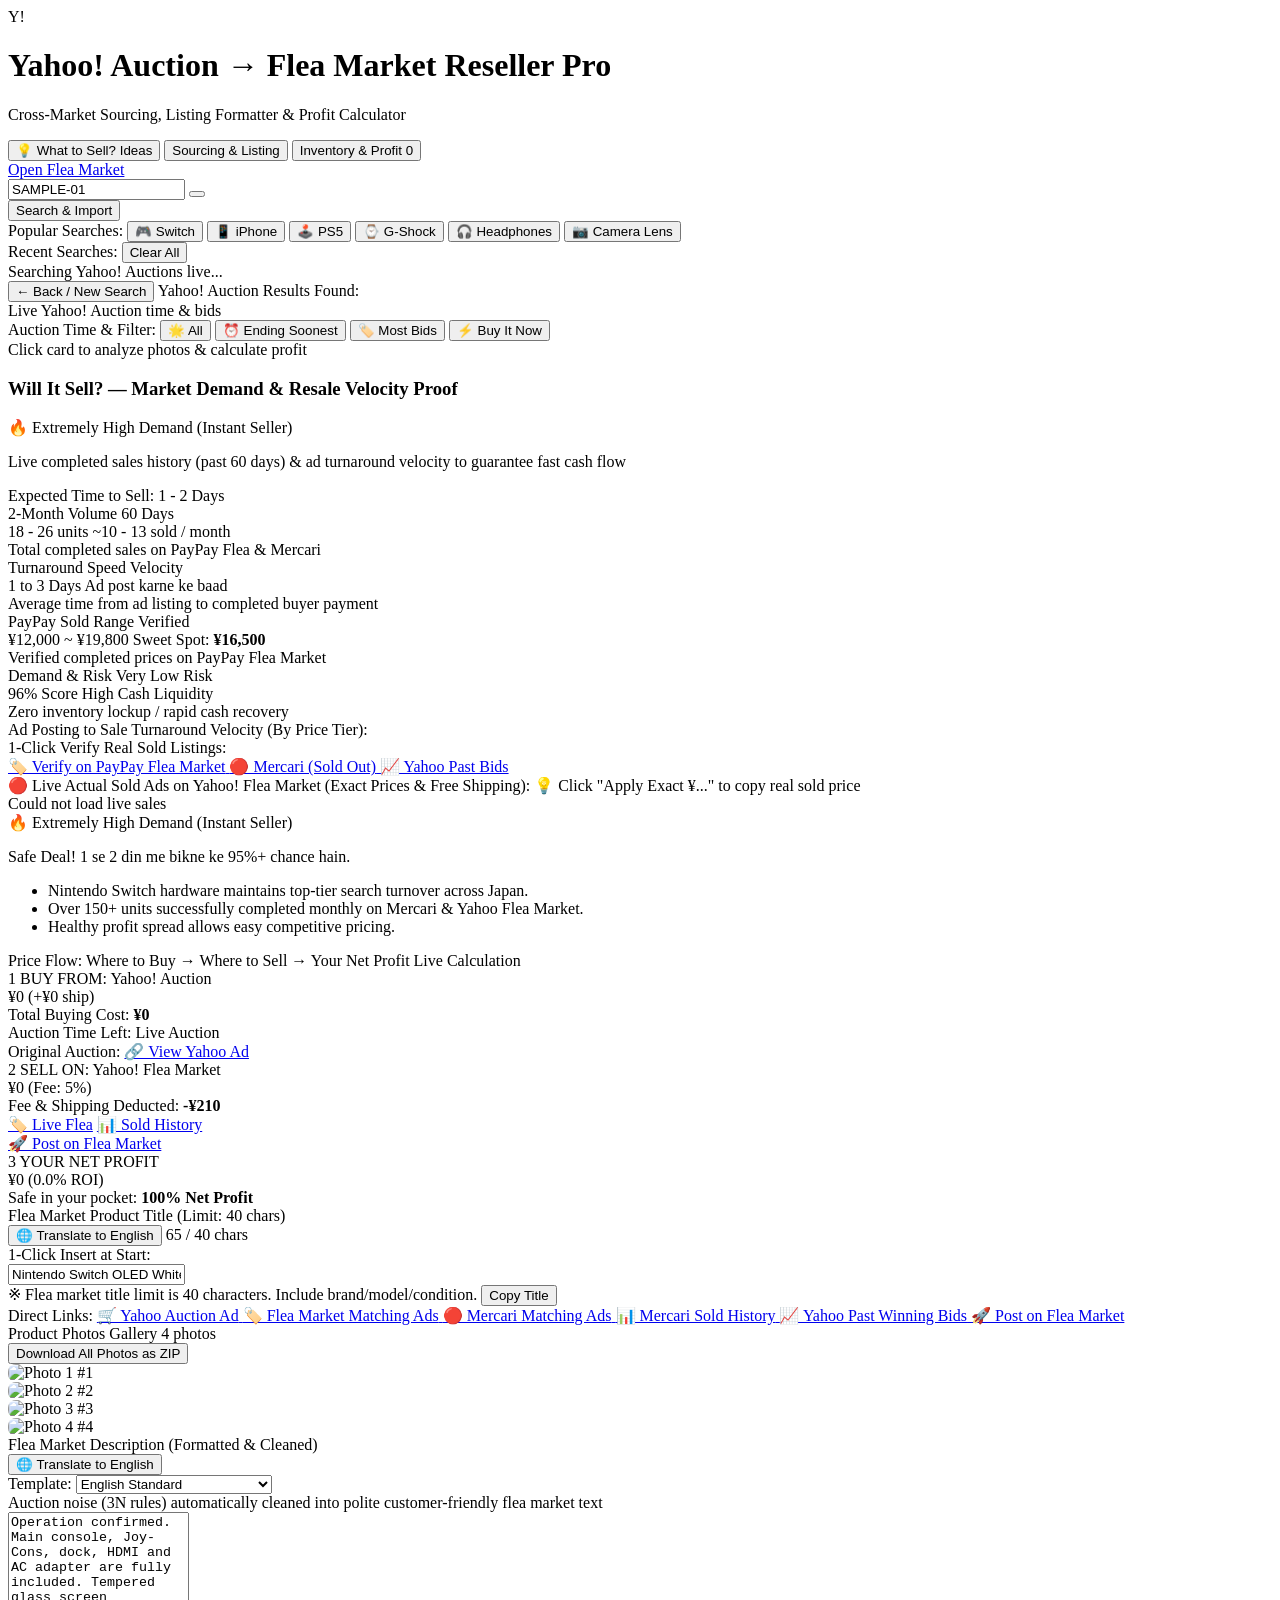
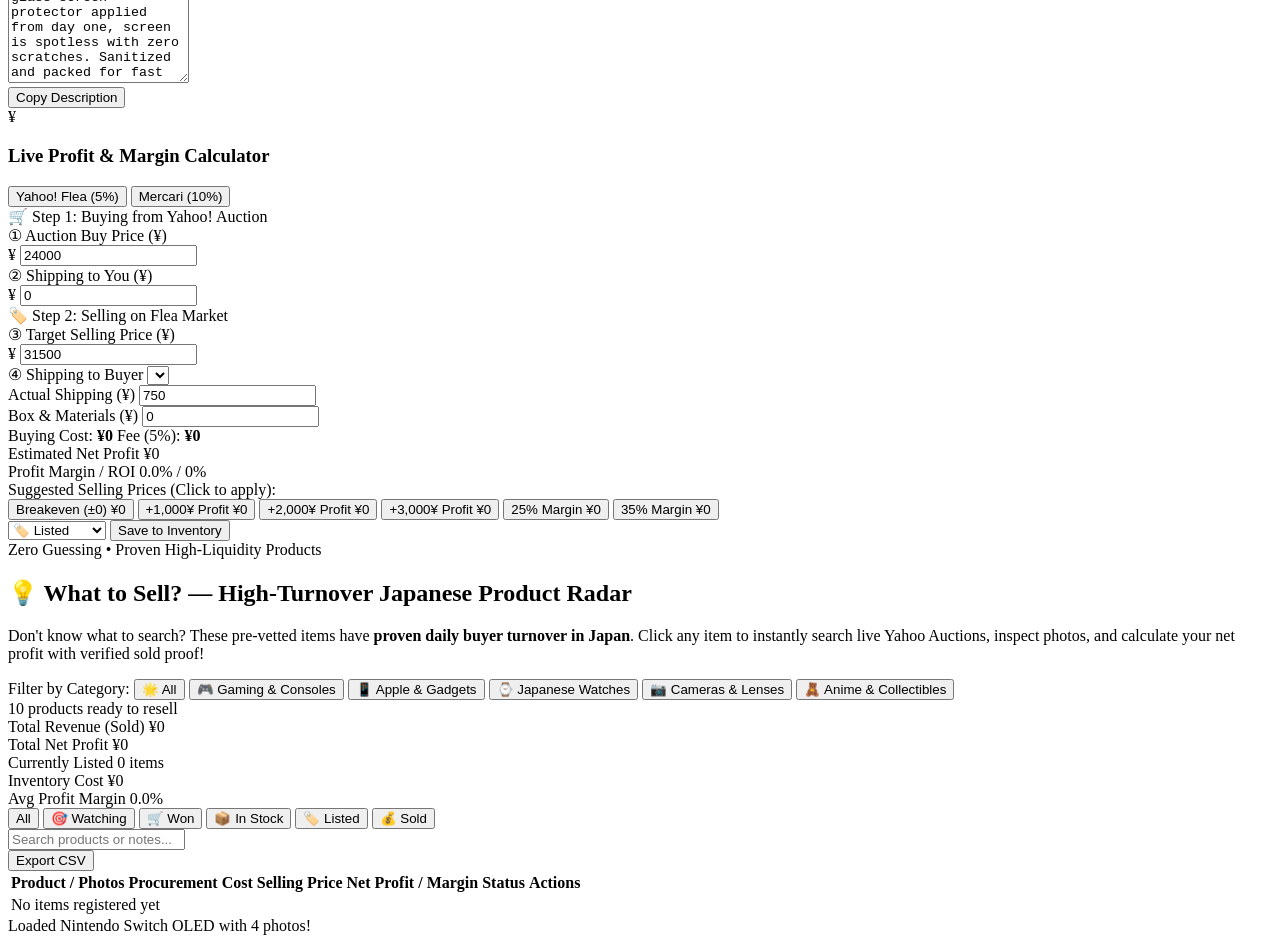
==== frontend/index.html @ bd2a3fe0 "fix: purge stale search cache and enforce cache-busting so live shipping fees always display" ====
<!DOCTYPE html>
<html lang="en">
<head>
    <meta charset="UTF-8">
    <meta name="viewport" content="width=device-width, initial-scale=1.0">
    <title>Yahoo! Auction to Flea Market Reseller Pro</title>
    <!-- Tailwind CSS CDN -->
    <script src="https://cdn.tailwindcss.com"></script>
    <script>
        tailwind.config = {
            theme: {
                extend: {
                    colors: {
                        yahoo: '#ff0033',
                        paypay: '#ff0033',
                        flea: '#ff3b30'
                    }
                }
            }
        }
    </script>
    <!-- Lucide Icons -->
    <script src="https://unpkg.com/lucide@latest"></script>
    <link rel="stylesheet" href="style.css">
</head>
<body class="bg-slate-50 text-slate-800 min-h-screen flex flex-col font-sans">

    <!-- Top Navigation Header -->
    <header class="bg-white border-b border-slate-200 sticky top-0 z-40 shadow-sm">
        <div class="max-w-7xl mx-auto px-4 sm:px-6 lg:px-8 h-16 flex items-center justify-between">
            <div class="flex items-center space-x-3">
                <div class="w-10 h-10 rounded-xl bg-gradient-to-tr from-red-600 to-amber-500 flex items-center justify-center text-white font-black text-xl shadow-md shadow-red-200">
                    Y!
                </div>
                <div>
                    <h1 class="text-base sm:text-lg font-bold text-slate-900 leading-tight">
                        Yahoo! Auction &rarr; Flea Market Reseller Pro
                    </h1>
                    <p class="text-xs text-slate-500">Cross-Market Sourcing, Listing Formatter & Profit Calculator</p>
                </div>
            </div>

            <!-- Tab Buttons -->
            <div class="flex items-center space-x-1 sm:space-x-1.5 bg-slate-100 p-1.5 rounded-xl border border-slate-200">
                <button id="tab-btn-hunter" onclick="switchTab('hunter')" class="px-3 sm:px-3.5 py-1.5 rounded-lg text-xs sm:text-sm font-semibold transition-all flex items-center space-x-1.5 text-slate-600 hover:text-slate-900">
                    <i data-lucide="lightbulb" class="w-4 h-4 text-amber-500"></i>
                    <span>💡 What to Sell?</span>
                    <span class="bg-amber-100 text-amber-800 text-[10px] px-1.5 py-0.2 rounded-full font-bold ml-0.5">Ideas</span>
                </button>
                <button id="tab-btn-sourcing" onclick="switchTab('sourcing')" class="px-3 sm:px-3.5 py-1.5 rounded-lg text-xs sm:text-sm font-semibold transition-all flex items-center space-x-1.5 bg-white text-slate-900 shadow-sm">
                    <i data-lucide="sparkles" class="w-4 h-4 text-red-500"></i>
                    <span>Sourcing & Listing</span>
                </button>
                <button id="tab-btn-inventory" onclick="switchTab('inventory')" class="px-3 sm:px-3.5 py-1.5 rounded-lg text-xs sm:text-sm font-semibold transition-all flex items-center space-x-1.5 text-slate-600 hover:text-slate-900">
                    <i data-lucide="boxes" class="w-4 h-4 text-slate-500"></i>
                    <span>Inventory & Profit</span>
                    <span id="badge-total-items" class="bg-slate-200 text-slate-700 text-xs px-2 py-0.5 rounded-full font-bold ml-1">0</span>
                </button>
            </div>

            <!-- Flea Market Quick Link -->
            <div class="flex items-center space-x-2 sm:space-x-3">
                <a href="https://paypayfleamarket.yahoo.co.jp/sell" target="_blank" rel="noopener noreferrer" class="inline-flex items-center space-x-1.5 px-3.5 py-2 bg-red-600 hover:bg-red-700 text-white rounded-xl text-xs font-bold transition shadow-sm" title="Open Yahoo! Flea Market Listing Portal">
                    <i data-lucide="external-link" class="w-3.5 h-3.5"></i>
                    <span>Open Flea Market</span>
                </a>
            </div>
        </div>
    </header>

    <!-- Main Container -->
    <main class="max-w-7xl mx-auto px-4 sm:px-6 lg:px-8 py-6 flex-1 w-full space-y-6">

        <!-- TAB 1: SOURCING & LISTING ASSISTANT -->
        <section id="tab-sourcing" class="space-y-6">

            <!-- Search / URL / Keyword Input Card -->
            <div class="bg-white rounded-2xl border border-slate-200 p-5 shadow-sm space-y-3">
                <div class="flex flex-col md:flex-row gap-3 items-center">
                    <div class="relative flex-1 w-full">
                        <i data-lucide="search" class="w-5 h-5 text-slate-400 absolute left-3.5 top-1/2 -translate-y-1/2"></i>
                        <input type="text" id="input-url" 
                            placeholder="Type any product keyword (e.g. laptop, iPhone, PS5, Camera) or paste Yahoo ID/URL" 
                            oninput="toggleClearSearchBtn()"
                            onkeydown="if(event.key==='Enter') handleScrape()"
                            class="w-full pl-11 pr-10 py-3 bg-slate-50 border border-slate-300 rounded-xl text-sm focus:outline-none focus:ring-2 focus:ring-red-500 focus:bg-white transition font-medium">
                        <button id="btn-clear-input" type="button" onclick="resetToNewSearch()" class="hidden absolute right-3 top-1/2 -translate-y-1/2 text-slate-400 hover:text-slate-700 p-1 rounded-full hover:bg-slate-200 transition" title="Clear and search new item">
                            <i data-lucide="x" class="w-4 h-4"></i>
                        </button>
                    </div>
                    <div class="flex gap-2 w-full md:w-auto">
                        <button id="btn-scrape" onclick="handleScrape()" class="flex-1 md:flex-none px-6 py-3 bg-red-600 hover:bg-red-700 text-white font-bold rounded-xl text-sm transition flex items-center justify-center space-x-2 shadow-md shadow-red-100 disabled:opacity-50">
                            <i data-lucide="search" class="w-4 h-4"></i>
                            <span>Search & Import</span>
                        </button>
                    </div>
                </div>

                <!-- Quick Keywords Row -->
                <div class="flex flex-wrap items-center gap-2 pt-2 border-t border-slate-100 text-xs">
                    <span class="font-bold text-slate-500 flex items-center space-x-1">
                        <i data-lucide="sparkles" class="w-3.5 h-3.5 text-amber-500"></i>
                        <span>Popular Searches:</span>
                    </span>
                    <button onclick="quickSearch('Nintendo Switch')" class="px-2.5 py-1 bg-slate-100 hover:bg-red-50 hover:text-red-700 hover:border-red-200 border border-slate-200 rounded-lg font-bold text-slate-700 transition">
                        🎮 Switch
                    </button>
                    <button onclick="quickSearch('iPhone 13')" class="px-2.5 py-1 bg-slate-100 hover:bg-red-50 hover:text-red-700 hover:border-red-200 border border-slate-200 rounded-lg font-bold text-slate-700 transition">
                        📱 iPhone
                    </button>
                    <button onclick="quickSearch('PS5')" class="px-2.5 py-1 bg-slate-100 hover:bg-red-50 hover:text-red-700 hover:border-red-200 border border-slate-200 rounded-lg font-bold text-slate-700 transition">
                        🕹️ PS5
                    </button>
                    <button onclick="quickSearch('G-Shock')" class="px-2.5 py-1 bg-slate-100 hover:bg-red-50 hover:text-red-700 hover:border-red-200 border border-slate-200 rounded-lg font-bold text-slate-700 transition">
                        ⌚ G-Shock
                    </button>
                    <button onclick="quickSearch('Sony Headphones')" class="px-2.5 py-1 bg-slate-100 hover:bg-red-50 hover:text-red-700 hover:border-red-200 border border-slate-200 rounded-lg font-bold text-slate-700 transition">
                        🎧 Headphones
                    </button>
                    <button onclick="quickSearch('Canon Lens')" class="px-2.5 py-1 bg-slate-100 hover:bg-red-50 hover:text-red-700 hover:border-red-200 border border-slate-200 rounded-lg font-bold text-slate-700 transition">
                        📷 Camera Lens
                    </button>
                </div>

                <!-- Search History Row (Horizontal Scrollable Chips Bar) -->
                <div id="search-history-container" class="hidden pt-2 border-t border-slate-100 text-xs space-y-1.5">
                    <div class="flex items-center justify-between text-slate-500 text-[11px] font-bold">
                        <span class="flex items-center space-x-1">
                            <i data-lucide="history" class="w-3.5 h-3.5 text-blue-500"></i>
                            <span>Recent Searches:</span>
                        </span>
                        <button onclick="clearSearchHistory()" class="text-slate-400 hover:text-rose-600 font-medium flex items-center space-x-1 px-2 py-0.5 rounded hover:bg-rose-50 transition" title="Clear all recent search history">
                            <i data-lucide="trash-2" class="w-3 h-3"></i>
                            <span>Clear All</span>
                        </button>
                    </div>
                    <!-- Horizontal Chips Row with flex-nowrap and overflow-x-auto -->
                    <div id="search-history-chips" class="flex flex-row items-center gap-2 overflow-x-auto pb-1.5 pt-0.5 whitespace-nowrap">
                        <!-- Dynamic horizontal search chips inserted here -->
                    </div>
                </div>

                <!-- Scraping loading spinner -->
                <div id="scrape-loading" class="hidden pt-3 border-t border-slate-100 flex items-center justify-center space-x-2 text-slate-600 text-sm">
                    <div class="w-4 h-4 border-2 border-red-600 border-t-transparent rounded-full animate-spin"></div>
                    <span id="loading-text">Searching Yahoo! Auctions live...</span>
                </div>

                <!-- Live Search Results Grid (Appears on keyword search) -->
                <div id="search-results-section" class="hidden pt-3 border-t border-slate-100 space-y-2">
                    <div class="flex flex-wrap items-center justify-between gap-2 text-xs font-bold text-slate-700">
                        <div class="flex items-center space-x-2">
                            <button id="btn-back-search" type="button" onclick="resetToNewSearch()" class="px-2.5 py-1 bg-slate-100 hover:bg-slate-200 text-slate-700 hover:text-slate-900 rounded-lg text-xs font-bold transition flex items-center space-x-1.5 border border-slate-300 shadow-xs" title="Clear results and search a new product">
                                <i data-lucide="arrow-left" class="w-3.5 h-3.5 text-slate-600"></i>
                                <span>← Back / New Search</span>
                            </button>
                            <span id="search-results-heading" class="flex items-center space-x-1.5 text-slate-900 font-extrabold">
                                <i data-lucide="layout-grid" class="w-4 h-4 text-red-500"></i>
                                <span>Yahoo! Auction Results Found:</span>
                            </span>
                        </div>
                        <span class="text-[11px] text-slate-400 font-medium">Live Yahoo! Auction time & bids</span>
                    </div>

                    <!-- Search Results Sorting & Auction Time Filters -->
                    <div class="flex flex-wrap items-center justify-between gap-2 bg-white p-2 rounded-xl border border-slate-200">
                        <div class="flex flex-wrap items-center gap-1.5 text-xs">
                            <span class="text-[11px] font-bold text-slate-500 flex items-center space-x-1 mr-1">
                                <i data-lucide="filter" class="w-3.5 h-3.5 text-slate-400"></i>
                                <span>Auction Time & Filter:</span>
                            </span>
                            <button id="sort-btn-default" onclick="changeSearchSort('default')" class="px-2.5 py-1 rounded-lg text-xs font-bold transition bg-slate-900 text-white shadow-xs">
                                🌟 All
                            </button>
                            <button id="sort-btn-end" onclick="changeSearchSort('end')" class="px-2.5 py-1 rounded-lg text-xs font-bold transition bg-slate-100 text-slate-700 hover:bg-amber-100 hover:text-amber-900 border border-slate-200 flex items-center space-x-1" title="Sort by auctions ending soonest">
                                <i data-lucide="clock" class="w-3 h-3 text-amber-500"></i>
                                <span>⏰ Ending Soonest</span>
                            </button>
                            <button id="sort-btn-bids" onclick="changeSearchSort('bids')" class="px-2.5 py-1 rounded-lg text-xs font-bold transition bg-slate-100 text-slate-700 hover:bg-blue-100 hover:text-blue-900 border border-slate-200 flex items-center space-x-1" title="Sort by most bids">
                                <i data-lucide="flame" class="w-3 h-3 text-red-500"></i>
                                <span>🏷️ Most Bids</span>
                            </button>
                            <button id="sort-btn-fixed" onclick="changeSearchSort('fixed')" class="px-2.5 py-1 rounded-lg text-xs font-bold transition bg-slate-100 text-slate-700 hover:bg-emerald-100 hover:text-emerald-900 border border-slate-200 flex items-center space-x-1" title="Buy It Now items only">
                                <i data-lucide="zap" class="w-3 h-3 text-emerald-500"></i>
                                <span>⚡ Buy It Now</span>
                            </button>
                        </div>
                        <span class="text-[11px] text-slate-400 font-medium hidden sm:inline">Click card to analyze photos & calculate profit</span>
                    </div>

                    <div id="search-results-grid" class="grid grid-cols-2 sm:grid-cols-3 lg:grid-cols-4 gap-3 max-h-80 overflow-y-auto p-1 bg-slate-50/50 rounded-xl border border-slate-200">
                        <!-- Dynamic search result cards inserted here -->
                    </div>
                </div>
            </div>

            <!-- WILL IT SELL? (MARKET DEMAND & LIQUIDITY ANALYSIS CARD) -->
            <div id="card-will-it-sell" class="bg-white rounded-2xl border border-slate-200 p-5 shadow-sm space-y-4">
                <!-- Card Header -->
                <div class="flex flex-col sm:flex-row sm:items-center justify-between gap-2 border-b border-slate-100 pb-3">
                    <div class="flex items-center space-x-2.5">
                        <div class="w-9 h-9 rounded-xl bg-gradient-to-tr from-emerald-500 to-teal-400 text-white flex items-center justify-center shadow-xs">
                            <i data-lucide="gauge" class="w-5 h-5"></i>
                        </div>
                        <div>
                            <div class="flex items-center space-x-2">
                                <h3 class="text-sm font-extrabold text-slate-900">
                                    Will It Sell? — Market Demand & Resale Velocity Proof
                                </h3>
                                <span id="badge-sell-verdict" class="text-xs px-2.5 py-0.5 rounded-full font-bold bg-emerald-100 text-emerald-800">
                                    🔥 High Demand (88%)
                                </span>
                            </div>
                            <p class="text-[11px] text-slate-500">Live completed sales history (past 60 days) & ad turnaround velocity to guarantee fast cash flow</p>
                        </div>
                    </div>
                    
                    <div class="flex items-center space-x-2 self-start sm:self-auto">
                        <span class="text-xs text-slate-400 font-medium">Expected Time to Sell:</span>
                        <span id="stat-days-to-sell" class="text-xs font-black text-emerald-700 bg-emerald-50 px-2.5 py-1 rounded-lg border border-emerald-200 flex items-center space-x-1 shadow-2xs">
                            <i data-lucide="zap" class="w-3.5 h-3.5 text-amber-500"></i>
                            <span>1 - 3 Days</span>
                        </span>
                    </div>
                </div>

                <!-- 4 Core Verified Metric Cards (2-Month Volume, Turnaround Speed, Sold Range, Risk) -->
                <div class="grid grid-cols-1 sm:grid-cols-2 lg:grid-cols-4 gap-3 pt-1">
                    <!-- Metric 1: 2-Month Completed Sales Volume -->
                    <div class="bg-slate-50/90 p-3.5 rounded-xl border border-slate-200 flex flex-col justify-between">
                        <div class="flex items-center justify-between">
                            <span class="text-[11px] text-slate-500 font-bold uppercase tracking-wider flex items-center space-x-1">
                                <i data-lucide="package-check" class="w-3.5 h-3.5 text-blue-600"></i>
                                <span>2-Month Volume</span>
                            </span>
                            <span class="text-[10px] bg-blue-100 text-blue-700 font-extrabold px-1.5 py-0.5 rounded">60 Days</span>
                        </div>
                        <div class="my-1.5">
                            <span id="stat-units-sold-60d" class="text-lg font-black text-slate-900 block leading-tight">18 - 26 units</span>
                            <span id="stat-monthly-rate" class="text-[11px] font-semibold text-blue-600 block mt-0.5">~10 - 13 sold / month</span>
                        </div>
                        <span class="text-[10px] text-slate-400">Total completed sales on PayPay Flea & Mercari</span>
                    </div>

                    <!-- Metric 2: Ad Turnaround Speed (Listing to Sale) -->
                    <div class="bg-slate-50/90 p-3.5 rounded-xl border border-slate-200 flex flex-col justify-between">
                        <div class="flex items-center justify-between">
                            <span class="text-[11px] text-slate-500 font-bold uppercase tracking-wider flex items-center space-x-1">
                                <i data-lucide="timer" class="w-3.5 h-3.5 text-amber-600"></i>
                                <span>Turnaround Speed</span>
                            </span>
                            <span class="text-[10px] bg-amber-100 text-amber-700 font-extrabold px-1.5 py-0.5 rounded">Velocity</span>
                        </div>
                        <div class="my-1.5">
                            <span id="stat-turnaround-speed" class="text-lg font-black text-slate-900 block leading-tight">1 to 3 Days</span>
                            <span class="text-[11px] font-semibold text-amber-600 block mt-0.5">Ad post karne ke baad</span>
                        </div>
                        <span class="text-[10px] text-slate-400">Average time from ad listing to completed buyer payment</span>
                    </div>

                    <!-- Metric 3: PayPay Flea Market Verified Sold Range -->
                    <div class="bg-slate-50/90 p-3.5 rounded-xl border border-slate-200 flex flex-col justify-between">
                        <div class="flex items-center justify-between">
                            <span class="text-[11px] text-slate-500 font-bold uppercase tracking-wider flex items-center space-x-1">
                                <i data-lucide="badge-percent" class="w-3.5 h-3.5 text-emerald-600"></i>
                                <span>PayPay Sold Range</span>
                            </span>
                            <span class="text-[10px] bg-emerald-100 text-emerald-700 font-extrabold px-1.5 py-0.5 rounded">Verified</span>
                        </div>
                        <div class="my-1.5">
                            <span id="stat-sold-range" class="text-lg font-black text-emerald-700 block leading-tight">¥12,000 ~ ¥19,800</span>
                            <span class="text-[11px] font-semibold text-slate-600 block mt-0.5">
                                Sweet Spot: <b id="stat-sweet-spot" class="text-emerald-600 font-black">¥16,500</b>
                            </span>
                        </div>
                        <span class="text-[10px] text-slate-400">Verified completed prices on PayPay Flea Market</span>
                    </div>

                    <!-- Metric 4: Demand Score & Risk Level -->
                    <div class="bg-slate-50/90 p-3.5 rounded-xl border border-slate-200 flex flex-col justify-between">
                        <div class="flex items-center justify-between">
                            <span class="text-[11px] text-slate-500 font-bold uppercase tracking-wider flex items-center space-x-1">
                                <i data-lucide="shield-check" class="w-3.5 h-3.5 text-purple-600"></i>
                                <span>Demand & Risk</span>
                            </span>
                            <span id="stat-capital-risk" class="text-[10px] bg-purple-100 text-purple-700 font-extrabold px-1.5 py-0.5 rounded">Low Risk</span>
                        </div>
                        <div class="my-1.5">
                            <span id="stat-sellability-score" class="text-lg font-black text-purple-700 block leading-tight">88% Score</span>
                            <span class="text-[11px] font-semibold text-emerald-600 block mt-0.5">High Cash Liquidity</span>
                        </div>
                        <span class="text-[10px] text-slate-400">Zero inventory lockup / rapid cash recovery</span>
                    </div>
                </div>

                <!-- Ad Turnaround & Pricing Velocity Tiers (Kitne daam par kitni der me bikega) -->
                <div class="space-y-1.5 pt-1">
                    <span class="text-xs text-slate-500 font-bold flex items-center space-x-1.5">
                        <i data-lucide="trending-up" class="w-3.5 h-3.5 text-slate-400"></i>
                        <span>Ad Posting to Sale Turnaround Velocity (By Price Tier):</span>
                    </span>
                    <div id="velocity-tiers-container" class="grid grid-cols-1 md:grid-cols-3 gap-2.5">
                        <!-- Dynamic velocity cards injected here -->
                    </div>
                </div>

                <!-- 1-Click Direct Marketplace Proof Toolbar -->
                <div class="bg-slate-50 p-3 rounded-xl border border-slate-200 flex flex-col sm:flex-row sm:items-center justify-between gap-2.5">
                    <div class="flex items-center space-x-2">
                        <i data-lucide="external-link" class="w-4 h-4 text-slate-500"></i>
                        <span class="text-xs font-bold text-slate-800">1-Click Verify Real Sold Listings:</span>
                    </div>
                    <div class="flex flex-wrap items-center gap-2">
                        <a id="btn-proof-paypay" href="#" target="_blank" class="px-2.5 py-1.5 bg-amber-50 hover:bg-amber-600 hover:text-white text-amber-800 border border-amber-300 rounded-lg text-xs font-bold transition flex items-center space-x-1 shadow-2xs" title="Verify completed sold listings on PayPay Flea Market">
                            <span>🏷️ Verify on PayPay Flea Market</span>
                            <i data-lucide="arrow-up-right" class="w-3 h-3"></i>
                        </a>
                        <a id="btn-proof-mercari" href="#" target="_blank" class="px-2.5 py-1.5 bg-purple-50 hover:bg-purple-600 hover:text-white text-purple-700 border border-purple-200 rounded-lg text-xs font-bold transition flex items-center space-x-1 shadow-2xs" title="Verify completed sales on Mercari (Sold Out)">
                            <span>🔴 Mercari (Sold Out)</span>
                            <i data-lucide="arrow-up-right" class="w-3 h-3"></i>
                        </a>
                        <a id="btn-proof-yahoo" href="#" target="_blank" class="px-2.5 py-1.5 bg-blue-50 hover:bg-blue-600 hover:text-white text-blue-700 border border-blue-200 rounded-lg text-xs font-bold transition flex items-center space-x-1 shadow-2xs" title="Verify past winning bids on Yahoo Auction">
                            <span>📈 Yahoo Past Bids</span>
                            <i data-lucide="arrow-up-right" class="w-3 h-3"></i>
                        </a>
                    </div>
                </div>

                <!-- LIVE ACTUAL SOLD ADS ON YAHOO FLEA MARKET (EXACT PRICES & FREE SHIPPING) -->
                <div id="section-live-flea-sold" class="space-y-2 pt-2 border-t border-slate-100">
                    <div class="flex flex-col sm:flex-row sm:items-center justify-between gap-1">
                        <span class="text-xs text-slate-800 font-extrabold flex items-center space-x-1.5">
                            <span class="w-2.5 h-2.5 rounded-full bg-red-600 animate-ping"></span>
                            <span>🔴 Live Actual Sold Ads on Yahoo! Flea Market (Exact Prices & Free Shipping):</span>
                        </span>
                        <span class="text-[10px] text-slate-500 font-bold bg-amber-50 text-amber-800 px-2 py-0.5 rounded border border-amber-200">
                            💡 Click "Apply Exact ¥..." to copy real sold price
                        </span>
                    </div>

                    <!-- Grid of real sold cards -->
                    <div id="live-flea-sold-grid" class="grid grid-cols-1 sm:grid-cols-2 md:grid-cols-3 gap-2.5">
                        <div class="col-span-full py-4 text-center text-xs text-slate-400">
                            Select any auction to load real completed sales from Yahoo Flea Market
                        </div>
                    </div>
                </div>

                <!-- AI Verdict & Roman Urdu Explanation -->
                <div id="sellability-reasons" class="bg-emerald-50/70 p-3.5 rounded-xl border border-emerald-200/80 text-xs text-emerald-950 space-y-1.5">
                    <div class="font-bold flex flex-col sm:flex-row sm:items-center justify-between gap-1 text-emerald-900">
                        <span id="verdict-heading" class="flex items-center space-x-1.5">
                            <i data-lucide="sparkles" class="w-3.5 h-3.5 text-amber-500"></i>
                            <span>Verified Safe Flip: Proven 2-month completed sales history.</span>
                        </span>
                    </div>
                    <p id="verdict-urdu" class="text-xs font-semibold text-emerald-800 bg-white/70 p-2.5 rounded-lg border border-emerald-200 leading-relaxed">
                        Verified Record! Pichle 2 mahine (60 din) me takreeban 18+ units sell huwe hain. PayPay Flea Market par buyers ne isko ¥12,000 se ¥19,800 ke darmayan khareeda hai. Ad post karne ke baad sweet spot (¥16,500) par yeh item aam tor par 1 se 3 din ke andar sell ho jata hai.
                    </p>
                    <ul id="verdict-points" class="list-disc list-inside text-[11px] text-slate-600 space-y-0.5 pl-1 pt-1">
                        <li>Consistent completed transaction record across Japanese flea markets.</li>
                    </ul>
                </div>
            </div>

            <!-- SIMPLIFIED 3-STEP ARBITRAGE PRICE FLOW BANNER -->
            <div class="bg-gradient-to-r from-slate-900 via-indigo-950 to-slate-900 rounded-2xl p-5 text-white shadow-lg border border-slate-700/60">
                <div class="text-[11px] font-bold uppercase tracking-wider text-slate-300 mb-3 flex items-center justify-between">
                    <span class="flex items-center space-x-1.5">
                        <i data-lucide="arrow-right-left" class="w-4 h-4 text-emerald-400"></i>
                        <span>Price Flow: Where to Buy &rarr; Where to Sell &rarr; Your Net Profit</span>
                    </span>
                    <span class="text-emerald-400 text-xs font-bold flex items-center space-x-1">
                        <span class="w-2 h-2 rounded-full bg-emerald-400 animate-pulse"></span>
                        <span>Live Calculation</span>
                    </span>
                </div>

                <div class="grid grid-cols-1 md:grid-cols-3 gap-3">
                    <!-- Box 1: Buying Source -->
                    <div class="bg-slate-800/90 rounded-xl p-4 border border-blue-500/40 relative flex flex-col justify-between">
                        <div>
                            <div class="flex items-center justify-between mb-1">
                                <div class="flex items-center space-x-1.5 text-xs font-bold text-blue-300">
                                    <span class="w-5 h-5 rounded-full bg-blue-500/20 flex items-center justify-center text-[10px] text-blue-300 font-black">1</span>
                                    <span>BUY FROM: Yahoo! Auction</span>
                                </div>
                            </div>
                            <div class="flex items-baseline space-x-2 mt-1">
                                <span id="banner-buy-price" class="text-2xl sm:text-3xl font-black text-white">¥0</span>
                                <span id="banner-inbound-ship" class="text-xs text-slate-400">(+¥0 ship)</span>
                            </div>
                            <div class="text-[11px] text-slate-400 mt-1.5 pt-1.5 border-t border-slate-700/60 flex justify-between">
                                <span>Total Buying Cost:</span>
                                <b id="banner-total-cost" class="text-blue-300 font-bold">¥0</b>
                            </div>
                            <div class="text-[11px] text-slate-400 mt-1.5 pt-1.5 border-t border-slate-700/60 flex items-center justify-between">
                                <span>Auction Time Left:</span>
                                <span id="banner-auction-time" class="text-xs font-bold text-amber-300 flex items-center space-x-1">
                                    <i data-lucide="clock" class="w-3 h-3 text-amber-400"></i>
                                    <span>--</span>
                                </span>
                            </div>
                        </div>

                        <!-- Direct Link to Yahoo Auction Ad -->
                        <div class="mt-3 pt-2 border-t border-slate-700/60 flex items-center justify-between">
                            <span class="text-[10px] text-slate-400 font-medium">Original Auction:</span>
                            <a id="banner-buy-link" href="#" target="_blank" class="inline-flex items-center space-x-1.5 text-xs font-bold text-blue-300 hover:text-white bg-blue-600/40 hover:bg-blue-600 px-3 py-1 rounded-lg border border-blue-400/50 transition shadow-sm" title="Open original ad on Yahoo! Auction">
                                <span>🔗 View Yahoo Ad</span>
                                <i data-lucide="external-link" class="w-3.5 h-3.5"></i>
                            </a>
                        </div>
                    </div>

                    <!-- Box 2: Selling Target -->
                    <div class="bg-slate-800/90 rounded-xl p-4 border border-amber-500/40 relative flex flex-col justify-between">
                        <div>
                            <div class="flex items-center justify-between mb-1">
                                <div class="flex items-center space-x-1.5 text-xs font-bold text-amber-300">
                                    <span class="w-5 h-5 rounded-full bg-amber-500/20 flex items-center justify-center text-[10px] text-amber-300 font-black">2</span>
                                    <span>SELL ON: Yahoo! Flea Market</span>
                                </div>
                            </div>
                            <div class="flex items-baseline space-x-2 mt-1">
                                <span id="banner-sell-price" class="text-2xl sm:text-3xl font-black text-amber-300">¥0</span>
                                <span id="banner-platform" class="text-xs text-slate-400">(Fee: 5%)</span>
                            </div>
                            <div class="text-[11px] text-slate-400 mt-1.5 pt-1.5 border-t border-slate-700/60 flex justify-between">
                                <span>Fee & Shipping Deducted:</span>
                                <b id="banner-deductions" class="text-amber-200 font-bold">-¥210</b>
                            </div>
                        </div>

                        <!-- Direct Actions: Live Ads, Past Sold History, and Post Listing -->
                        <div class="mt-3 pt-2 border-t border-slate-700/60 space-y-1.5">
                            <div class="grid grid-cols-2 gap-1.5">
                                <a id="banner-flea-link" href="#" target="_blank" class="inline-flex items-center justify-center space-x-1 text-[11px] font-bold text-amber-300 hover:text-white bg-amber-500/30 hover:bg-amber-600 px-2 py-1 rounded-lg border border-amber-400/50 transition shadow-sm" title="View matching competitor live ads on Flea Market">
                                    <span>🏷️ Live Flea Ads</span>
                                    <i data-lucide="external-link" class="w-3 h-3"></i>
                                </a>
                                <a id="banner-sold-link" href="#" target="_blank" class="inline-flex items-center justify-center space-x-1 text-[11px] font-bold text-purple-300 hover:text-white bg-purple-600/30 hover:bg-purple-600 px-2 py-1 rounded-lg border border-purple-400/50 transition shadow-sm" title="Check past sold prices on Mercari / Flea Market">
                                    <span>📊 Sold History</span>
                                    <i data-lucide="badge-check" class="w-3 h-3 text-purple-300"></i>
                                </a>
                            </div>
                            <a id="banner-flea-sell-link" href="https://paypayfleamarket.yahoo.co.jp/sell" target="_blank" class="w-full inline-flex items-center justify-center space-x-1.5 text-xs font-bold text-white bg-emerald-600 hover:bg-emerald-500 py-1 rounded-lg border border-emerald-400/60 transition shadow-sm" title="Open listing creation page on Flea Market">
                                <span>🚀 Post on Flea Market</span>
                                <i data-lucide="arrow-up-right" class="w-3.5 h-3.5"></i>
                            </a>
                        </div>
                    </div>

                    <!-- Box 3: Net Pocket Profit -->
                    <div class="bg-gradient-to-br from-emerald-950/90 to-slate-900 rounded-xl p-4 border border-emerald-500/60 relative">
                        <div class="flex items-center space-x-1.5 text-xs font-bold text-emerald-300 mb-1">
                            <span class="w-5 h-5 rounded-full bg-emerald-500/20 flex items-center justify-center text-[10px] text-emerald-300 font-black">3</span>
                            <span>YOUR NET PROFIT</span>
                        </div>
                        <div class="flex items-baseline space-x-2 mt-1">
                            <span id="banner-net-profit" class="text-2xl sm:text-3xl font-black text-emerald-400">¥0</span>
                            <span id="banner-margin" class="text-xs font-bold text-emerald-300">(0.0% ROI)</span>
                        </div>
                        <div class="text-[11px] text-emerald-400/80 mt-1.5 pt-1.5 border-t border-emerald-800/60 flex justify-between">
                            <span>Safe in your pocket:</span>
                            <b class="text-white font-bold">100% Net Profit</b>
                        </div>
                    </div>
                </div>
            </div>

            <!-- Content Area: Split 2 Columns -->
            <div class="grid grid-cols-1 lg:grid-cols-12 gap-6">

                <!-- Left Column (7 cols): Listing Content, Images, Title & Description -->
                <div class="lg:col-span-7 space-y-6">

                    <!-- Title Optimizer Card -->
                    <div class="bg-white rounded-2xl border border-slate-200 p-5 shadow-sm space-y-3">
                        <div class="flex items-center justify-between">
                            <label class="text-sm font-bold text-slate-800 flex items-center space-x-1.5">
                                <i data-lucide="type" class="w-4 h-4 text-red-500"></i>
                                <span>Flea Market Product Title (Limit: 40 chars)</span>
                            </label>
                            <div class="flex items-center space-x-2">
                                <button id="btn-translate-title" onclick="translateTitleToggle()" class="px-2.5 py-1 bg-blue-50 hover:bg-blue-600 hover:text-white text-blue-700 border border-blue-200 rounded-lg text-xs font-bold transition flex items-center space-x-1" title="Translate Title between English and Japanese">
                                    <i data-lucide="languages" class="w-3.5 h-3.5"></i>
                                    <span id="label-translate-title">🌐 Translate to English</span>
                                </button>
                                <span id="title-char-count" class="text-xs px-2.5 py-0.5 rounded-full font-bold bg-slate-100 text-slate-600">0 / 40 chars</span>
                            </div>
                        </div>

                        <!-- 1-Click Keyword Bracket Pills -->
                        <div class="space-y-1.5">
                            <span class="text-xs text-slate-500 font-medium">1-Click Insert at Start:</span>
                            <div id="keyword-pills-container" class="flex flex-wrap gap-1.5">
                                <!-- Dynamic pills inserted here -->
                            </div>
                        </div>

                        <div class="relative">
                            <input type="text" id="item-title" 
                                placeholder="Enter product title or auto-fetch from Yahoo" 
                                oninput="updateTitleCharCount()"
                                class="w-full px-3.5 py-2.5 bg-slate-50 border border-slate-300 rounded-xl text-sm focus:outline-none focus:ring-2 focus:ring-red-500 focus:bg-white font-medium">
                        </div>

                        <div class="flex justify-between items-center pt-1">
                            <span class="text-xs text-slate-400">※ Flea market title limit is 40 characters. Include brand/model/condition.</span>
                            <button onclick="copyToClipboard('item-title', 'title_copied')" class="px-3.5 py-1.5 bg-slate-100 hover:bg-slate-200 text-slate-700 text-xs font-bold rounded-lg transition flex items-center space-x-1">
                                <i data-lucide="copy" class="w-3.5 h-3.5"></i>
                                <span>Copy Title</span>
                            </button>
                        </div>

                        <!-- Direct Ad Links Toolbar -->
                        <div class="flex flex-wrap items-center gap-2 pt-2.5 border-t border-slate-100 text-xs">
                            <span class="text-slate-500 font-bold text-[11px] flex items-center space-x-1">
                                <i data-lucide="external-link" class="w-3.5 h-3.5 text-slate-400"></i>
                                <span>Direct Links:</span>
                            </span>
                            <a id="link-external-yahoo" href="#" target="_blank" class="inline-flex items-center space-x-1 text-blue-700 hover:text-white bg-blue-50 hover:bg-blue-600 border border-blue-200 px-2.5 py-1 rounded-lg font-bold text-[11px] transition shadow-xs" title="Open original listing on Yahoo! Auction">
                                <span>🛒 Yahoo Auction Ad</span>
                                <i data-lucide="arrow-up-right" class="w-3 h-3"></i>
                            </a>
                            <a id="link-external-flea" href="#" target="_blank" class="inline-flex items-center space-x-1 text-amber-800 hover:text-white bg-amber-50 hover:bg-amber-600 border border-amber-200 px-2.5 py-1 rounded-lg font-bold text-[11px] transition shadow-xs" title="View matching competitor ads on Yahoo! Flea Market">
                                <span>🏷️ Flea Market Matching Ads</span>
                                <i data-lucide="arrow-up-right" class="w-3 h-3"></i>
                            </a>
                            <a id="link-external-mercari" href="#" target="_blank" class="inline-flex items-center space-x-1 text-rose-700 hover:text-white bg-rose-50 hover:bg-rose-600 border border-rose-200 px-2.5 py-1 rounded-lg font-bold text-[11px] transition shadow-xs" title="View matching competitor ads on Mercari">
                                <span>🔴 Mercari Matching Ads</span>
                                <i data-lucide="arrow-up-right" class="w-3 h-3"></i>
                            </a>
                            <a id="link-external-sold" href="#" target="_blank" class="inline-flex items-center space-x-1 text-purple-700 hover:text-white bg-purple-50 hover:bg-purple-600 border border-purple-200 px-2.5 py-1 rounded-lg font-bold text-[11px] transition shadow-xs" title="Check completed sales on Mercari">
                                <span>📊 Mercari Sold History</span>
                                <i data-lucide="badge-check" class="w-3 h-3 text-purple-600"></i>
                            </a>
                            <a id="link-external-yahoo-sold" href="#" target="_blank" class="inline-flex items-center space-x-1 text-indigo-700 hover:text-white bg-indigo-50 hover:bg-indigo-600 border border-indigo-200 px-2.5 py-1 rounded-lg font-bold text-[11px] transition shadow-xs" title="Check Yahoo Auction past winning bid prices">
                                <span>📈 Yahoo Past Winning Bids</span>
                                <i data-lucide="arrow-up-right" class="w-3 h-3"></i>
                            </a>
                            <a id="link-external-sell" href="https://paypayfleamarket.yahoo.co.jp/sell" target="_blank" class="inline-flex items-center space-x-1 text-emerald-800 hover:text-white bg-emerald-50 hover:bg-emerald-600 border border-emerald-300 px-2.5 py-1 rounded-lg font-bold text-[11px] transition shadow-xs" title="Open Flea Market listing creation page">
                                <span>🚀 Post on Flea Market</span>
                                <i data-lucide="arrow-up-right" class="w-3 h-3"></i>
                            </a>
                        </div>
                    </div>

                    <!-- Images Gallery Card (Supports Multiple Photos) -->
                    <div class="bg-white rounded-2xl border border-slate-200 p-5 shadow-sm space-y-4">
                        <div class="flex items-center justify-between">
                            <div class="flex items-center space-x-2">
                                <i data-lucide="images" class="w-4 h-4 text-red-500"></i>
                                <span class="text-sm font-bold text-slate-800">Product Photos Gallery</span>
                                <span id="img-count-badge" class="text-xs bg-red-100 text-red-700 font-bold px-2 py-0.5 rounded-full">0 photos</span>
                            </div>
                            <button id="btn-download-zip" onclick="downloadImagesZip()" disabled class="px-3.5 py-1.5 bg-slate-800 hover:bg-slate-900 text-white text-xs font-bold rounded-lg transition flex items-center space-x-1.5 disabled:opacity-40">
                                <i data-lucide="download" class="w-3.5 h-3.5"></i>
                                <span>Download All Photos as ZIP</span>
                            </button>
                        </div>

                        <!-- Image Grid Container -->
                        <div id="image-gallery" class="grid grid-cols-3 sm:grid-cols-4 md:grid-cols-5 gap-2.5 min-h-[90px] p-2 bg-slate-50 rounded-xl border border-slate-200">
                            <div class="col-span-full text-center py-6 text-slate-400 text-xs">
                                High-resolution photos will appear here after analyzing an auction URL or clicking a sample
                            </div>
                        </div>
                    </div>

                    <!-- Description Formatter Card -->
                    <div class="bg-white rounded-2xl border border-slate-200 p-5 shadow-sm space-y-3">
                        <div class="flex flex-col sm:flex-row sm:items-center justify-between gap-2">
                            <label class="text-sm font-bold text-slate-800 flex items-center space-x-1.5">
                                <i data-lucide="file-text" class="w-4 h-4 text-red-500"></i>
                                <span>Flea Market Description (Formatted & Cleaned)</span>
                            </label>
                            <!-- Template Selector & Translation Buttons -->
                            <div class="flex flex-wrap items-center gap-2">
                                <button id="btn-translate-desc" onclick="translateDescToggle()" class="px-2.5 py-1 bg-blue-50 hover:bg-blue-600 hover:text-white text-blue-700 border border-blue-200 rounded-lg text-xs font-bold transition flex items-center space-x-1" title="Translate Description between English and Japanese">
                                    <i data-lucide="languages" class="w-3.5 h-3.5"></i>
                                    <span id="label-translate-desc">🌐 Translate to English</span>
                                </button>
                                <div class="flex items-center space-x-1">
                                    <span class="text-xs text-slate-500 font-medium">Template:</span>
                                    <select id="select-template" onchange="onTemplateChange()" class="text-xs bg-slate-100 border border-slate-300 rounded-lg px-2 py-1 font-medium focus:ring-1 focus:ring-red-500">
                                        <option value="standard_en" selected>English Standard</option>
                                        <option value="electronics_en">English Electronics</option>
                                        <option value="fashion_en">English Fashion</option>
                                        <option value="hobby_en">English Collectibles</option>
                                        <option value="standard">Japanese Standard (万能)</option>
                                        <option value="electronics">Japanese Electronics (家電)</option>
                                        <option value="fashion">Japanese Fashion (アパレル)</option>
                                        <option value="hobby">Japanese Hobby (ホビー)</option>
                                    </select>
                                </div>
                            </div>
                        </div>

                        <!-- Notice Badge -->
                        <div class="flex items-center space-x-2 text-xs bg-emerald-50 text-emerald-800 px-3 py-1.5 rounded-lg border border-emerald-200">
                            <i data-lucide="check-circle-2" class="w-3.5 h-3.5 flex-shrink-0 text-emerald-600"></i>
                            <span>Auction noise (3N rules) automatically cleaned into polite customer-friendly flea market text</span>
                        </div>

                        <textarea id="item-description" rows="11" 
                            placeholder="Cleaned and polite flea market description ready to paste"
                            class="w-full px-3.5 py-2.5 bg-slate-50 border border-slate-300 rounded-xl text-xs font-mono leading-relaxed focus:outline-none focus:ring-2 focus:ring-red-500 focus:bg-white"></textarea>

                        <div class="flex justify-end">
                            <button onclick="copyToClipboard('item-description', 'desc_copied')" class="px-4 py-2 bg-red-600 hover:bg-red-700 text-white text-xs font-bold rounded-lg transition flex items-center space-x-1.5 shadow-sm">
                                <i data-lucide="copy" class="w-3.5 h-3.5"></i>
                                <span>Copy Description</span>
                            </button>
                        </div>
                    </div>

                </div>

                <!-- Right Column (5 cols): Simple Live Profit Calculator & Inventory Save -->
                <div class="lg:col-span-5 space-y-6">

                    <!-- Live Profit Calculator Card -->
                    <div class="bg-white rounded-2xl border border-slate-200 p-5 shadow-sm space-y-4">
                        <div class="flex items-center justify-between border-b border-slate-100 pb-3">
                            <div class="flex items-center space-x-2">
                                <div class="w-7 h-7 rounded-lg bg-red-100 text-red-600 flex items-center justify-center font-bold text-sm">
                                    ¥
                                </div>
                                <div>
                                    <h3 class="font-bold text-slate-800 text-sm">Live Profit & Margin Calculator</h3>
                                </div>
                            </div>
                            <!-- Platform Selector -->
                            <div class="flex space-x-1 bg-slate-100 p-1 rounded-lg">
                                <button id="btn-platform-yahoo" onclick="setPlatform('yahoo_flea')" class="px-2.5 py-1 text-xs font-bold rounded bg-white text-red-600 shadow-sm">
                                    Yahoo! Flea (5%)
                                </button>
                                <button id="btn-platform-mercari" onclick="setPlatform('mercari')" class="px-2.5 py-1 text-xs font-bold rounded text-slate-600 hover:text-slate-900">
                                    Mercari (10%)
                                </button>
                            </div>
                        </div>

                        <!-- Price Inputs Form Divided into Clear Buy and Sell Sections -->
                        <div class="space-y-4">
                            
                            <!-- SECTION 1: BUYING (YAHOO AUCTION) -->
                            <div class="bg-blue-50/40 p-3.5 rounded-xl border border-blue-100 space-y-2.5">
                                <span class="text-xs font-bold text-blue-900 flex items-center space-x-1">
                                    <span>🛒 Step 1: Buying from Yahoo! Auction</span>
                                </span>
                                <div class="grid grid-cols-2 gap-2.5">
                                    <div>
                                        <label class="block text-[11px] font-bold text-slate-700 mb-1">
                                            ① Auction Buy Price (¥)
                                        </label>
                                        <div class="relative">
                                            <span class="absolute left-2.5 top-1/2 -translate-y-1/2 text-xs font-bold text-slate-400">¥</span>
                                            <input type="number" id="calc-buy-price" value="0" min="0" oninput="runLiveCalculation()"
                                                class="w-full pl-6 pr-2.5 py-1.5 bg-white border border-slate-300 rounded-lg text-sm font-bold text-slate-800 focus:ring-2 focus:ring-blue-500">
                                        </div>
                                    </div>
                                    <div>
                                        <label class="block text-[11px] font-bold text-slate-700 mb-1">
                                            ② Shipping to You (¥)
                                        </label>
                                        <div class="relative">
                                            <span class="absolute left-2.5 top-1/2 -translate-y-1/2 text-xs font-bold text-slate-400">¥</span>
                                            <input type="number" id="calc-inbound-shipping" value="0" min="0" oninput="runLiveCalculation()"
                                                class="w-full pl-6 pr-2.5 py-1.5 bg-white border border-slate-300 rounded-lg text-sm font-bold text-slate-800 focus:ring-2 focus:ring-blue-500">
                                        </div>
                                    </div>
                                </div>
                            </div>

                            <!-- SECTION 2: SELLING (YAHOO FLEA MARKET) -->
                            <div class="bg-red-50/40 p-3.5 rounded-xl border border-red-100 space-y-2.5">
                                <span class="text-xs font-bold text-red-900 flex items-center space-x-1">
                                    <span>🏷️ Step 2: Selling on Flea Market</span>
                                </span>
                                <div>
                                    <label class="block text-[11px] font-bold text-red-900 mb-1">
                                        ③ Target Selling Price (¥)
                                    </label>
                                    <div class="relative">
                                        <span class="absolute left-3.5 top-1/2 -translate-y-1/2 text-base font-bold text-red-600">¥</span>
                                        <input type="number" id="calc-sell-price" value="0" min="0" oninput="runLiveCalculation()"
                                            class="w-full pl-8 pr-3 py-2 bg-white border border-red-300 rounded-xl text-lg font-black text-red-600 focus:ring-2 focus:ring-red-500">
                                    </div>
                                </div>

                                <!-- Outbound Flea Shipping Selector -->
                                <div>
                                    <label class="block text-[11px] font-bold text-slate-700 mb-1">
                                        ④ Shipping to Buyer
                                    </label>
                                    <select id="calc-shipping-method" onchange="onShippingMethodChange()" class="w-full px-2.5 py-1.5 bg-white border border-slate-300 rounded-lg text-xs font-medium focus:ring-2 focus:ring-red-500">
                                        <!-- populated dynamically -->
                                    </select>
                                </div>

                                <!-- Custom Shipping / Packaging Cost -->
                                <div class="grid grid-cols-2 gap-2.5">
                                    <div>
                                        <label class="block text-[11px] font-medium text-slate-600 mb-1">
                                            Actual Shipping (¥)
                                        </label>
                                        <input type="number" id="calc-shipping-out" value="210" min="0" oninput="runLiveCalculation()"
                                            class="w-full px-2.5 py-1.5 bg-white border border-slate-300 rounded-lg text-xs font-bold text-slate-700">
                                    </div>
                                    <div>
                                        <label class="block text-[11px] font-medium text-slate-600 mb-1">
                                            Box & Materials (¥)
                                        </label>
                                        <input type="number" id="calc-packaging" value="0" min="0" oninput="runLiveCalculation()"
                                            class="w-full px-2.5 py-1.5 bg-white border border-slate-300 rounded-lg text-xs font-bold text-slate-700">
                                    </div>
                                </div>
                            </div>
                        </div>

                        <!-- Live Calculation Result Card -->
                        <div class="bg-gradient-to-br from-slate-900 to-slate-800 text-white rounded-xl p-4 space-y-3 shadow-md">
                            <div class="flex items-center justify-between text-xs text-slate-300">
                                <span>Buying Cost: <b id="stat-procurement" class="text-white">¥0</b></span>
                                <span>Fee (<span id="stat-fee-percent">5</span>%): <b id="stat-fee" class="text-white">¥0</b></span>
                            </div>

                            <div class="border-t border-slate-700 pt-2 flex items-baseline justify-between">
                                <div>
                                    <span class="text-xs text-slate-300 block">Estimated Net Profit</span>
                                    <span id="stat-profit" class="text-3xl font-black text-emerald-400">¥0</span>
                                </div>
                                <div class="text-right">
                                    <span class="text-xs text-slate-300 block">Profit Margin / ROI</span>
                                    <span class="text-sm font-bold text-white">
                                        <span id="stat-margin" class="text-emerald-400 font-bold">0.0%</span> / <span id="stat-roi">0%</span>
                                    </span>
                                </div>
                            </div>
                        </div>

                        <!-- Quick Pricing Suggestions (Click to fill) -->
                        <div class="space-y-1.5 pt-1">
                            <span class="text-xs font-bold text-slate-600 block">Suggested Selling Prices (Click to apply):</span>
                            <div class="grid grid-cols-3 gap-1.5 text-center">
                                <button onclick="applySuggestedPrice('breakeven')" class="p-1.5 bg-slate-50 hover:bg-slate-100 border border-slate-200 rounded-lg text-left transition">
                                    <span class="text-[10px] text-slate-500 font-medium block">Breakeven (±0)</span>
                                    <span id="sug-breakeven" class="text-xs font-bold text-slate-800">¥0</span>
                                </button>
                                <button onclick="applySuggestedPrice('target_1000')" class="p-1.5 bg-emerald-50/50 hover:bg-emerald-100/50 border border-emerald-200 rounded-lg text-left transition">
                                    <span class="text-[10px] text-emerald-700 font-medium block">+1,000¥ Profit</span>
                                    <span id="sug-1000" class="text-xs font-bold text-emerald-800">¥0</span>
                                </button>
                                <button onclick="applySuggestedPrice('target_2000')" class="p-1.5 bg-emerald-50/50 hover:bg-emerald-100/50 border border-emerald-200 rounded-lg text-left transition">
                                    <span class="text-[10px] text-emerald-700 font-medium block">+2,000¥ Profit</span>
                                    <span id="sug-2000" class="text-xs font-bold text-emerald-800">¥0</span>
                                </button>
                                <button onclick="applySuggestedPrice('target_3000')" class="p-1.5 bg-emerald-50/50 hover:bg-emerald-100/50 border border-emerald-200 rounded-lg text-left transition">
                                    <span class="text-[10px] text-emerald-700 font-medium block">+3,000¥ Profit</span>
                                    <span id="sug-3000" class="text-xs font-bold text-emerald-800">¥0</span>
                                </button>
                                <button onclick="applySuggestedPrice('margin_25')" class="p-1.5 bg-blue-50/50 hover:bg-blue-100/50 border border-blue-200 rounded-lg text-left transition">
                                    <span class="text-[10px] text-blue-700 font-medium block">25% Margin</span>
                                    <span id="sug-m25" class="text-xs font-bold text-blue-800">¥0</span>
                                </button>
                                <button onclick="applySuggestedPrice('margin_35')" class="p-1.5 bg-blue-50/50 hover:bg-blue-100/50 border border-blue-200 rounded-lg text-left transition">
                                    <span class="text-[10px] text-blue-700 font-medium block">35% Margin</span>
                                    <span id="sug-m35" class="text-xs font-bold text-blue-800">¥0</span>
                                </button>
                            </div>
                        </div>

                        <!-- Save to Inventory -->
                        <div class="pt-2 border-t border-slate-100 space-y-2">
                            <div class="flex items-center gap-2">
                                <select id="save-status" class="w-1/3 px-2 py-2.5 bg-slate-100 border border-slate-300 rounded-xl text-xs font-bold">
                                    <option value="watching">🎯 Watching</option>
                                    <option value="won">🛒 Won</option>
                                    <option value="in_stock">📦 In Stock</option>
                                    <option value="listed" selected>🏷️ Listed</option>
                                    <option value="sold">💰 Sold</option>
                                </select>
                                <button onclick="handleSaveItem()" class="flex-1 py-2.5 bg-slate-900 hover:bg-slate-800 text-white font-bold rounded-xl text-xs transition flex items-center justify-center space-x-1.5 shadow-sm">
                                    <i data-lucide="plus-circle" class="w-4 h-4"></i>
                                    <span>Save to Inventory</span>
                                </button>
                            </div>
                        </div>

                    </div>

                </div>

            </div>

        </section>

        <!-- TAB: WHAT TO SELL? (AI PRODUCT HUNTER & HIGH-DEMAND SUGGESTIONS) -->
        <section id="tab-hunter" class="hidden space-y-6">

            <!-- Hero Header Banner Card -->
            <div class="bg-gradient-to-r from-slate-900 via-indigo-950 to-slate-900 rounded-2xl p-6 text-white shadow-lg border border-slate-700/60 relative overflow-hidden">
                <div class="relative z-10 space-y-2">
                    <div class="inline-flex items-center space-x-1.5 px-3 py-1 rounded-full bg-amber-500/20 text-amber-300 border border-amber-400/30 text-xs font-bold">
                        <i data-lucide="sparkles" class="w-3.5 h-3.5 text-amber-400"></i>
                        <span>Zero Guessing • Proven High-Liquidity Products</span>
                    </div>
                    <h2 class="text-xl sm:text-2xl font-black text-white">
                        💡 What to Sell? — High-Turnover Japanese Product Radar
                    </h2>
                    <p class="text-xs sm:text-sm text-slate-300 max-w-3xl leading-relaxed">
                        Don't know what to search? These pre-vetted items have <b>proven daily buyer turnover in Japan</b>. Click any item to instantly search live Yahoo Auctions, inspect photos, and calculate your net profit with verified sold proof!
                    </p>
                </div>
            </div>

            <!-- Category Filter Toolbar -->
            <div class="bg-white rounded-2xl border border-slate-200 p-4 shadow-sm flex flex-wrap items-center justify-between gap-3">
                <div class="flex flex-wrap items-center gap-1.5 text-xs">
                    <span class="font-bold text-slate-500 flex items-center space-x-1 mr-1 text-[11px]">
                        <i data-lucide="filter" class="w-3.5 h-3.5 text-slate-400"></i>
                        <span>Filter by Category:</span>
                    </span>
                    <button id="cat-btn-all" onclick="filterSuggestions('all')" class="px-3 py-1.5 rounded-lg text-xs font-bold transition bg-slate-900 text-white shadow-xs">
                        🌟 All
                    </button>
                    <button id="cat-btn-gaming" onclick="filterSuggestions('gaming')" class="px-3 py-1.5 rounded-lg text-xs font-bold transition bg-slate-100 text-slate-700 hover:bg-slate-200 border border-slate-200 flex items-center space-x-1">
                        🎮 Gaming & Consoles
                    </button>
                    <button id="cat-btn-electronics" onclick="filterSuggestions('electronics')" class="px-3 py-1.5 rounded-lg text-xs font-bold transition bg-slate-100 text-slate-700 hover:bg-slate-200 border border-slate-200 flex items-center space-x-1">
                        📱 Apple & Gadgets
                    </button>
                    <button id="cat-btn-watches" onclick="filterSuggestions('watches')" class="px-3 py-1.5 rounded-lg text-xs font-bold transition bg-slate-100 text-slate-700 hover:bg-slate-200 border border-slate-200 flex items-center space-x-1">
                        ⌚ Japanese Watches
                    </button>
                    <button id="cat-btn-cameras" onclick="filterSuggestions('cameras')" class="px-3 py-1.5 rounded-lg text-xs font-bold transition bg-slate-100 text-slate-700 hover:bg-slate-200 border border-slate-200 flex items-center space-x-1">
                        📷 Cameras & Lenses
                    </button>
                    <button id="cat-btn-collectibles" onclick="filterSuggestions('collectibles')" class="px-3 py-1.5 rounded-lg text-xs font-bold transition bg-slate-100 text-slate-700 hover:bg-slate-200 border border-slate-200 flex items-center space-x-1">
                        🧸 Anime & Collectibles
                    </button>
                </div>

                <div class="text-[11px] text-slate-400 font-medium">
                    <span id="suggestions-count-badge" class="font-bold text-slate-700">10 products</span> ready to resell
                </div>
            </div>

            <!-- Product Suggestions Cards Grid -->
            <div id="hunter-products-grid" class="grid grid-cols-1 md:grid-cols-2 lg:grid-cols-3 gap-4">
                <!-- Dynamically populated product suggestion cards -->
            </div>

        </section>

        <!-- TAB 2: INVENTORY & SALES TRACKER -->
        <section id="tab-inventory" class="hidden space-y-6">

            <!-- KPI Metric Cards -->
            <div class="grid grid-cols-2 sm:grid-cols-3 lg:grid-cols-5 gap-4">
                <div class="bg-white rounded-2xl border border-slate-200 p-4 shadow-sm">
                    <span class="text-xs text-slate-500 font-medium block">Total Revenue (Sold)</span>
                    <span id="kpi-revenue" class="text-xl font-black text-slate-900 block mt-1">¥0</span>
                </div>
                <div class="bg-white rounded-2xl border border-slate-200 p-4 shadow-sm">
                    <span class="text-xs text-slate-500 font-medium block">Total Net Profit</span>
                    <span id="kpi-profit" class="text-xl font-black text-emerald-600 block mt-1">¥0</span>
                </div>
                <div class="bg-white rounded-2xl border border-slate-200 p-4 shadow-sm">
                    <span class="text-xs text-slate-500 font-medium block">Currently Listed</span>
                    <span id="kpi-listed" class="text-xl font-black text-blue-600 block mt-1">0 items</span>
                </div>
                <div class="bg-white rounded-2xl border border-slate-200 p-4 shadow-sm">
                    <span class="text-xs text-slate-500 font-medium block">Inventory Cost</span>
                    <span id="kpi-investment" class="text-xl font-black text-slate-900 block mt-1">¥0</span>
                </div>
                <div class="bg-white rounded-2xl border border-slate-200 p-4 shadow-sm">
                    <span class="text-xs text-slate-500 font-medium block">Avg Profit Margin</span>
                    <span id="kpi-avg-margin" class="text-xl font-black text-emerald-600 block mt-1">0.0%</span>
                </div>
            </div>

            <!-- Filter & Search Toolbar -->
            <div class="bg-white rounded-2xl border border-slate-200 p-4 shadow-sm flex flex-col sm:flex-row gap-3 items-center justify-between">
                <!-- Status Filter Pills -->
                <div class="flex flex-wrap gap-1.5 w-full sm:w-auto">
                    <button onclick="setInventoryFilter('all')" id="filter-btn-all" class="px-3 py-1.5 rounded-lg text-xs font-bold bg-slate-900 text-white">All</button>
                    <button onclick="setInventoryFilter('watching')" id="filter-btn-watching" class="px-3 py-1.5 rounded-lg text-xs font-bold bg-slate-100 text-slate-600 hover:bg-slate-200">🎯 Watching</button>
                    <button onclick="setInventoryFilter('won')" id="filter-btn-won" class="px-3 py-1.5 rounded-lg text-xs font-bold bg-slate-100 text-slate-600 hover:bg-slate-200">🛒 Won</button>
                    <button onclick="setInventoryFilter('in_stock')" id="filter-btn-in_stock" class="px-3 py-1.5 rounded-lg text-xs font-bold bg-slate-100 text-slate-600 hover:bg-slate-200">📦 In Stock</button>
                    <button onclick="setInventoryFilter('listed')" id="filter-btn-listed" class="px-3 py-1.5 rounded-lg text-xs font-bold bg-slate-100 text-slate-600 hover:bg-slate-200">🏷️ Listed</button>
                    <button onclick="setInventoryFilter('sold')" id="filter-btn-sold" class="px-3 py-1.5 rounded-lg text-xs font-bold bg-slate-100 text-slate-600 hover:bg-slate-200">💰 Sold</button>
                </div>

                <!-- Search Input & CSV Export -->
                <div class="flex gap-2 w-full sm:w-auto">
                    <div class="relative flex-1 sm:w-64">
                        <i data-lucide="search" class="w-4 h-4 text-slate-400 absolute left-3 top-1/2 -translate-y-1/2"></i>
                        <input type="text" id="inventory-search" 
                            placeholder="Search products or notes..." 
                            oninput="handleSearchInventory()"
                            class="w-full pl-9 pr-3 py-1.5 bg-slate-50 border border-slate-300 rounded-lg text-xs focus:ring-2 focus:ring-red-500 focus:bg-white font-medium">
                    </div>
                    <button onclick="exportInventoryCsv()" class="px-3 py-1.5 bg-slate-100 hover:bg-slate-200 text-slate-700 text-xs font-bold rounded-lg transition flex items-center space-x-1">
                        <i data-lucide="download" class="w-3.5 h-3.5"></i>
                        <span>Export CSV</span>
                    </button>
                </div>
            </div>

            <!-- Items Table / List -->
            <div class="bg-white rounded-2xl border border-slate-200 shadow-sm overflow-hidden">
                <div class="overflow-x-auto">
                    <table class="w-full text-left border-collapse">
                        <thead>
                            <tr class="bg-slate-50 border-b border-slate-200 text-[11px] font-bold text-slate-500 uppercase tracking-wider">
                                <th class="py-3 px-4">Product / Photos</th>
                                <th class="py-3 px-3">Procurement Cost</th>
                                <th class="py-3 px-3">Selling Price</th>
                                <th class="py-3 px-3">Net Profit / Margin</th>
                                <th class="py-3 px-3">Status</th>
                                <th class="py-3 px-4 text-right">Actions</th>
                            </tr>
                        </thead>
                        <tbody id="inventory-tbody" class="divide-y divide-slate-100 text-xs">
                            <tr>
                                <td colspan="6" class="text-center py-12 text-slate-400">
                                    No items registered yet
                                </td>
                            </tr>
                        </tbody>
                    </table>
                </div>
            </div>

        </section>

    </main>

    <!-- Toast Notification Overlay -->
    <div id="toast" class="fixed bottom-6 right-6 z-50 bg-slate-900 text-white px-4 py-2.5 rounded-xl shadow-xl text-xs font-medium flex items-center space-x-2 opacity-0 pointer-events-none transition-all duration-300">
        <i data-lucide="check-circle" class="w-4 h-4 text-emerald-400"></i>
        <span id="toast-message">Success</span>
    </div>

    <!-- Application Script (Cache-busted) -->
    <script src="app.js?v=20261023_shipping_v2"></script>
</body>
</html>
---- frontend/style.css ----
/* Custom animations and styling */
@layer utilities {
    .transition-fast {
        transition: all 0.15s ease-in-out;
    }
}

/* Custom scrollbars */
::-webkit-scrollbar {
    width: 6px;
    height: 6px;
}
::-webkit-scrollbar-track {
    background: #f1f5f9;
}
::-webkit-scrollbar-thumb {
    background: #cbd5e1;
    border-radius: 4px;
}
::-webkit-scrollbar-thumb:hover {
    background: #94a3b8;
}

/* Image gallery thumbnail hover zoom */
.gallery-thumb {
    aspect-ratio: 1 / 1;
    object-fit: cover;
    border-radius: 0.5rem;
    transition: transform 0.2s ease, box-shadow 0.2s ease;
    cursor: pointer;
}
.gallery-thumb:hover {
    transform: scale(1.04);
    box-shadow: 0 4px 12px rgba(0, 0, 0, 0.1);
}

/* Character counter warning colors */
.char-ok {
    background-color: #dcfce7;
    color: #166534;
}
.char-warning {
    background-color: #fef9c3;
    color: #854d0e;
}
.char-danger {
    background-color: #fee2e2;
    color: #991b1b;
}
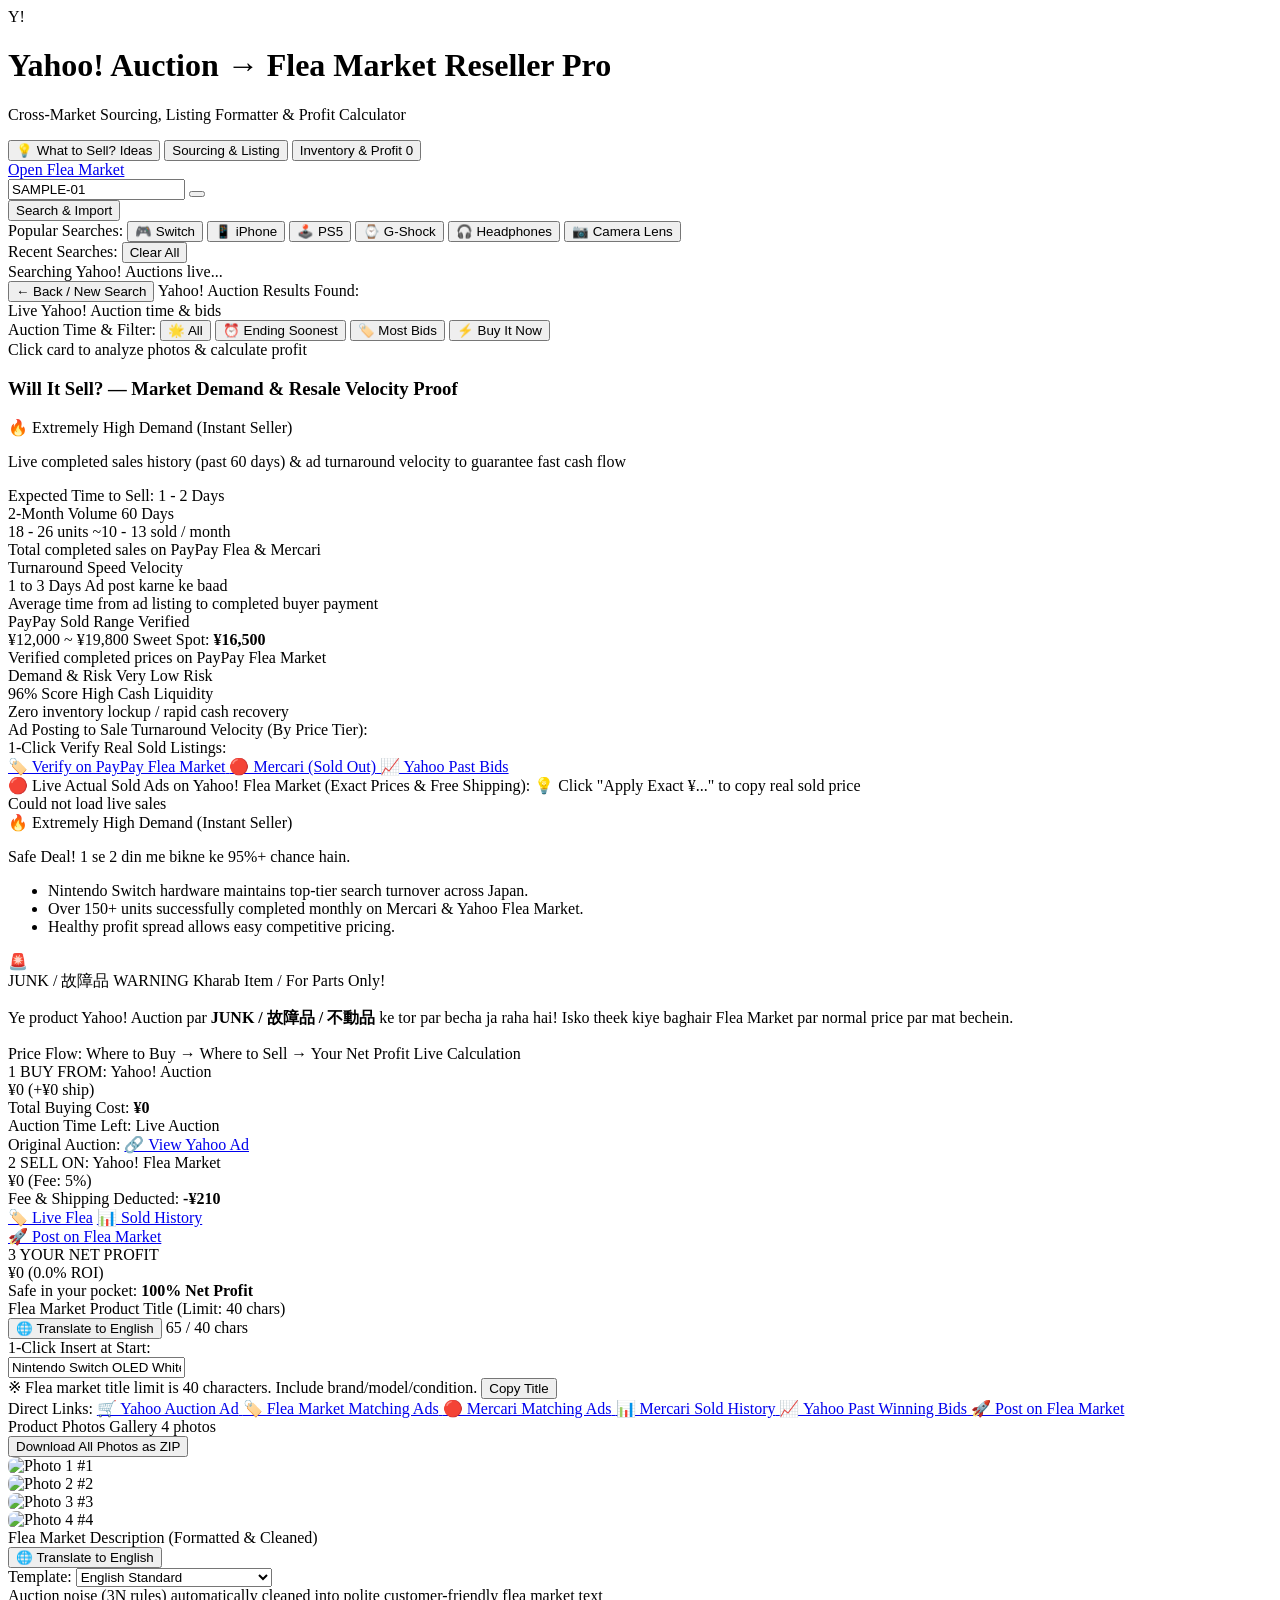
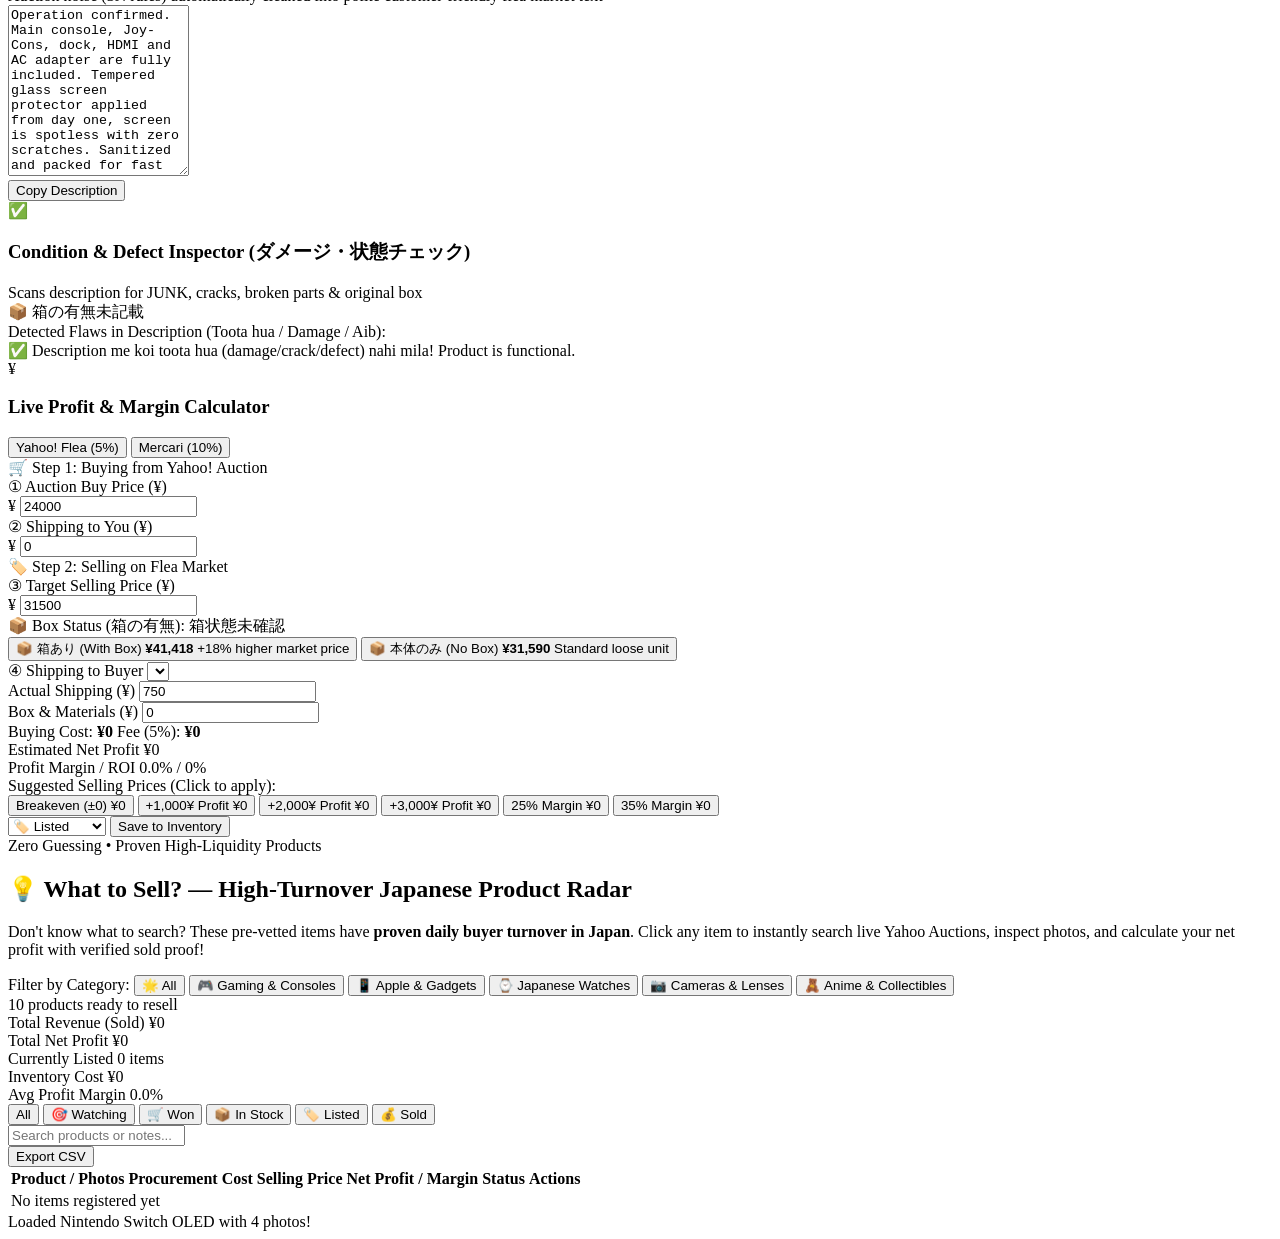
==== commit 633c552d: "Add box vs no-box pricing, JUNK warning alert, and defect/damage inspector" ====
--- a/frontend/index.html
+++ b/frontend/index.html
@@ -360,6 +360,25 @@
                     <ul id="verdict-points" class="list-disc list-inside text-[11px] text-slate-600 space-y-0.5 pl-1 pt-1">
                         <li>Consistent completed transaction record across Japanese flea markets.</li>
                     </ul>
+                </div>
+            </div>
+
+            <!-- JUNK & DAMAGE WARNING ALERT BANNER (High Visibility) -->
+            <div id="top-junk-alert" class="hidden bg-rose-600 text-white rounded-2xl p-4 shadow-lg border-2 border-rose-400 flex flex-col sm:flex-row items-start sm:items-center justify-between gap-3 animate-pulse mb-3">
+                <div class="flex items-start space-x-3">
+                    <span class="text-3xl flex-shrink-0">🚨</span>
+                    <div>
+                        <div class="flex items-center space-x-2">
+                            <span class="text-xs uppercase tracking-wider font-black bg-white text-rose-700 px-2 py-0.5 rounded">JUNK / 故障品 WARNING</span>
+                            <span class="text-xs font-bold text-rose-100">Kharab Item / For Parts Only!</span>
+                        </div>
+                        <p class="text-xs text-rose-100 mt-1 leading-relaxed">
+                            Ye product Yahoo! Auction par <b>JUNK / 故障品 / 不動品</b> ke tor par becha ja raha hai! Isko theek kiye baghair Flea Market par normal price par mat bechein.
+                        </p>
+                    </div>
+                </div>
+                <div id="top-junk-reasons" class="flex flex-wrap gap-1 text-[11px] font-bold text-rose-900 bg-rose-100 px-2.5 py-1.5 rounded-xl border border-rose-200">
+                    <!-- Reasons -->
                 </div>
             </div>
 
@@ -616,6 +635,37 @@
                         </div>
                     </div>
 
+                    <!-- Condition & Defect Inspector Card (ダメージ・キズ・破損チェック) -->
+                    <div id="condition-inspector-card" class="bg-white rounded-2xl border border-slate-200 p-5 shadow-sm space-y-3">
+                        <div class="flex items-center justify-between border-b border-slate-100 pb-2.5">
+                            <div class="flex items-center space-x-2">
+                                <div id="inspector-status-icon" class="w-7 h-7 rounded-lg bg-emerald-100 text-emerald-700 flex items-center justify-center font-bold text-sm">
+                                    🔍
+                                </div>
+                                <div>
+                                    <h3 class="font-bold text-slate-800 text-sm">Condition & Defect Inspector (ダメージ・状態チェック)</h3>
+                                    <span class="text-[10px] text-slate-400">Scans description for JUNK, cracks, broken parts & original box</span>
+                                </div>
+                            </div>
+                            <div id="inspector-box-badge">
+                                <span class="px-2 py-0.5 rounded text-[10px] font-extrabold bg-slate-100 text-slate-700 border border-slate-200">📦 Checking...</span>
+                            </div>
+                        </div>
+
+                        <!-- Damage & Defect Snippets (Cracks, scratches, broken parts) -->
+                        <div id="inspector-defects-container" class="space-y-1.5">
+                            <span class="text-[11px] font-bold text-slate-600 flex items-center space-x-1">
+                                <i data-lucide="shield-alert" class="w-3.5 h-3.5 text-amber-500"></i>
+                                <span>Detected Flaws in Description (Toota hua / Damage / Aib):</span>
+                            </span>
+                            <div id="inspector-defects-list" class="space-y-1.5 text-xs">
+                                <div class="p-2.5 bg-slate-50 text-slate-400 rounded-xl text-center text-xs">
+                                    Analyze an auction URL to inspect condition & flaws.
+                                </div>
+                            </div>
+                        </div>
+                    </div>
+
                 </div>
 
                 <!-- Right Column (5 cols): Simple Live Profit Calculator & Inventory Save -->
@@ -691,6 +741,30 @@
                                     </div>
                                 </div>
 
+                                <!-- Box Packaging Status & Price Switcher (箱あり vs 本体のみ) -->
+                                <div class="bg-white p-2.5 rounded-xl border border-red-200/80 space-y-2">
+                                    <div class="flex items-center justify-between">
+                                        <span class="text-[11px] font-bold text-slate-700 flex items-center space-x-1">
+                                            <span>📦 Box Status (箱の有無):</span>
+                                        </span>
+                                        <span id="calc-box-badge" class="text-[10px] font-black px-2 py-0.5 rounded text-emerald-800 bg-emerald-50 border border-emerald-300">
+                                            箱あり (+18% Premium)
+                                        </span>
+                                    </div>
+                                    <div class="grid grid-cols-2 gap-2 text-xs">
+                                        <button type="button" id="btn-toggle-box-with" onclick="toggleBoxPricing(true)" class="py-2 px-2.5 rounded-xl font-bold border-2 transition text-left bg-emerald-50/70 border-emerald-500 shadow-xs">
+                                            <span class="text-[11px] text-emerald-950 font-black block">📦 箱あり (With Box)</span>
+                                            <b id="box-val-with" class="text-xs font-black text-emerald-700 block mt-0.5">¥--</b>
+                                            <span class="text-[9px] text-emerald-600 block font-semibold">+18% higher market price</span>
+                                        </button>
+                                        <button type="button" id="btn-toggle-box-without" onclick="toggleBoxPricing(false)" class="py-2 px-2.5 rounded-xl font-bold border-2 transition text-left bg-slate-50 text-slate-600 border-slate-200 hover:border-slate-300">
+                                            <span class="text-[11px] text-slate-800 font-bold block">📦 本体のみ (No Box)</span>
+                                            <b id="box-val-without" class="text-xs font-black text-slate-700 block mt-0.5">¥--</b>
+                                            <span class="text-[9px] text-slate-400 block font-medium">Standard loose unit</span>
+                                        </button>
+                                    </div>
+                                </div>
+
                                 <!-- Outbound Flea Shipping Selector -->
                                 <div>
                                     <label class="block text-[11px] font-bold text-slate-700 mb-1">
@@ -947,6 +1021,6 @@
     </div>
 
     <!-- Application Script (Cache-busted) -->
-    <script src="app.js?v=20261023_shipping_v2"></script>
+    <script src="app.js?v=20261023_box_junk_defects"></script>
 </body>
 </html>
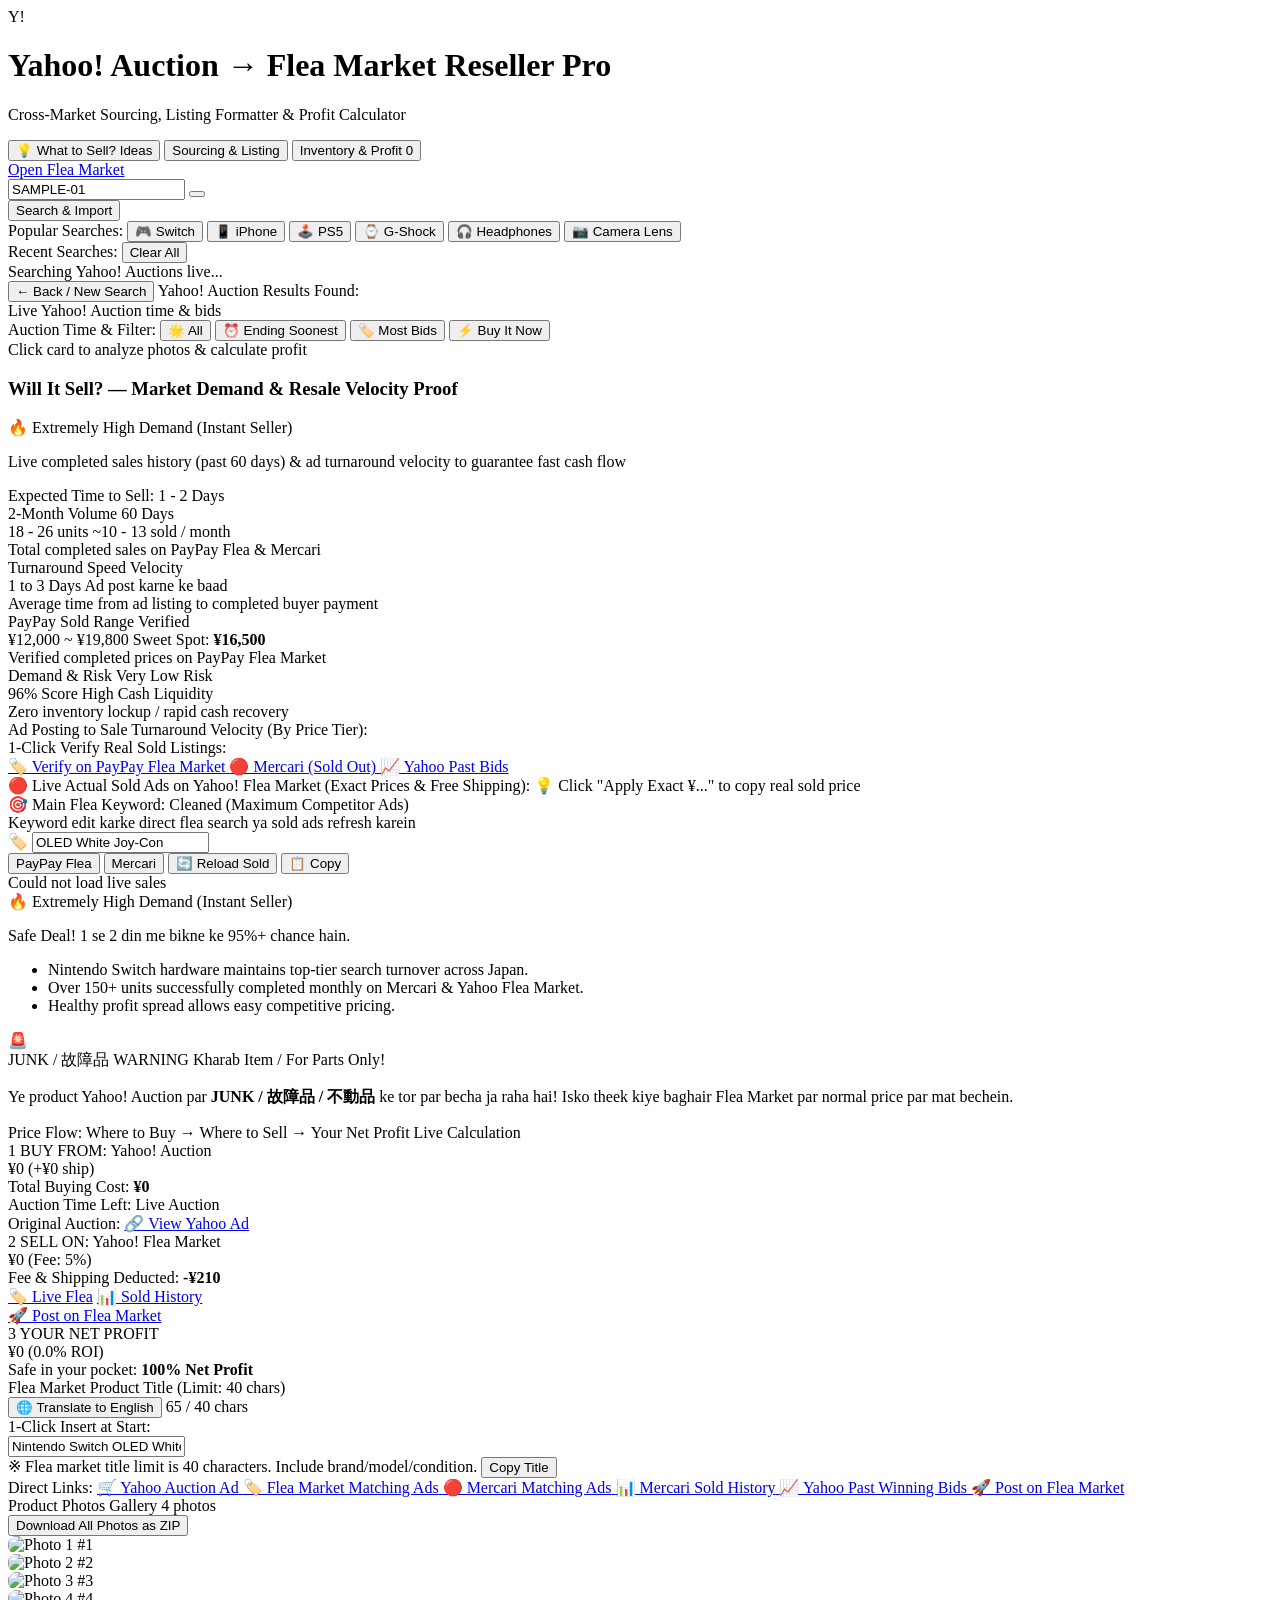
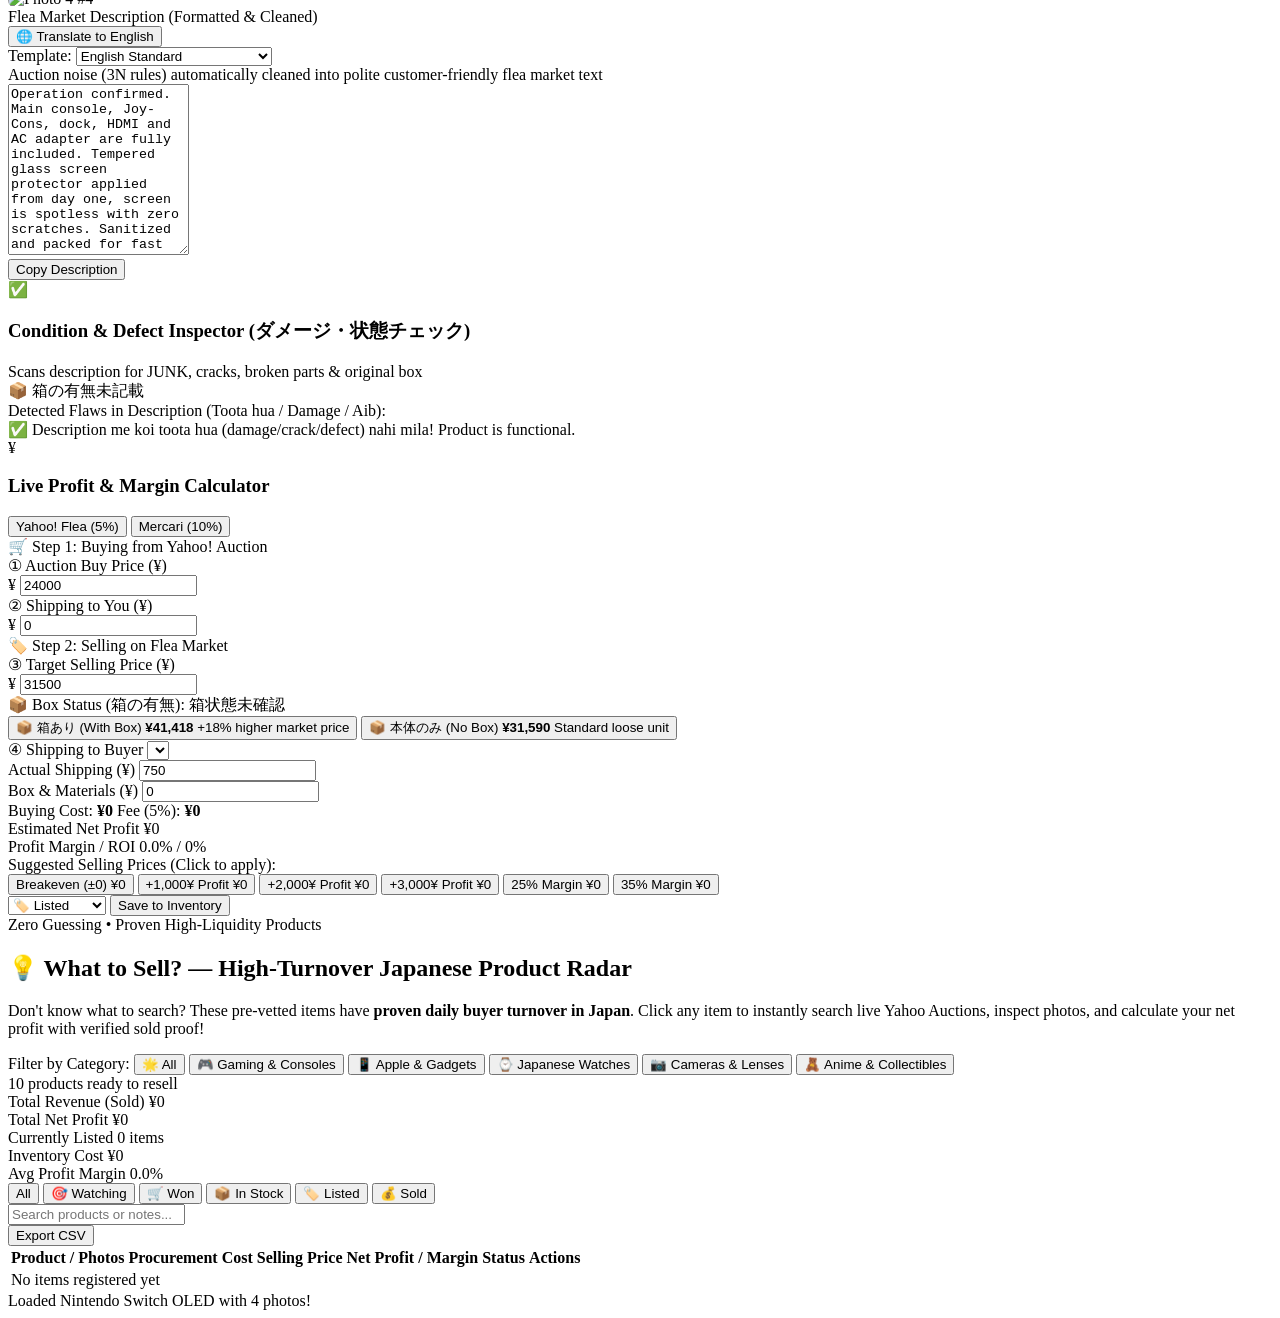
==== commit a000b6a6: "Optimize flea market query to extract concise high-signal main keywords and add interactive keyword " ====
--- a/frontend/index.html
+++ b/frontend/index.html
@@ -336,6 +336,46 @@
                         <span class="text-[10px] text-slate-500 font-bold bg-amber-50 text-amber-800 px-2 py-0.5 rounded border border-amber-200">
                             💡 Click "Apply Exact ¥..." to copy real sold price
                         </span>
+                    </div>
+
+                    <!-- Flea Market Main Search Keyword Bar (Cleaned & High-Signal) -->
+                    <div class="bg-amber-50/90 p-2.5 rounded-xl border border-amber-200/90 space-y-2">
+                        <div class="flex flex-col sm:flex-row sm:items-center justify-between gap-1.5">
+                            <div class="flex items-center space-x-1.5">
+                                <span class="text-[11px] font-black text-amber-950 flex items-center space-x-1">
+                                    <span>🎯 Main Flea Keyword:</span>
+                                </span>
+                                <span class="text-[10px] text-amber-800 font-bold bg-amber-200/70 px-1.5 py-0.2 rounded border border-amber-300">
+                                    Cleaned (Maximum Competitor Ads)
+                                </span>
+                            </div>
+                            <span class="text-[10px] text-slate-500 font-medium">
+                                Keyword edit karke direct flea search ya sold ads refresh karein
+                            </span>
+                        </div>
+                        <div class="flex flex-col sm:flex-row items-stretch sm:items-center gap-1.5">
+                            <div class="relative flex-1">
+                                <span class="absolute left-2.5 top-1/2 -translate-y-1/2 text-xs font-bold text-amber-700">🏷️</span>
+                                <input type="text" id="flea-keyword-input" 
+                                    class="w-full pl-8 pr-2.5 py-1.5 bg-white border border-amber-300 rounded-lg text-xs font-bold text-slate-800 focus:ring-2 focus:ring-amber-500 shadow-2xs"
+                                    placeholder="e.g. SONY WH-1000XM4"
+                                    onkeydown="if(event.key==='Enter') searchFleaByKeyword()">
+                            </div>
+                            <div class="flex items-center space-x-1 flex-wrap sm:flex-nowrap">
+                                <button type="button" onclick="searchFleaByKeyword()" class="px-2.5 py-1.5 bg-amber-600 hover:bg-amber-700 text-white rounded-lg text-xs font-black shadow-xs flex items-center space-x-1 transition cursor-pointer" title="Search live ads on Yahoo Flea Market">
+                                    <span>PayPay Flea</span>
+                                </button>
+                                <button type="button" onclick="searchMercariByKeyword()" class="px-2.5 py-1.5 bg-rose-600 hover:bg-rose-700 text-white rounded-lg text-xs font-black shadow-xs flex items-center space-x-1 transition cursor-pointer" title="Search live ads on Mercari">
+                                    <span>Mercari</span>
+                                </button>
+                                <button type="button" onclick="reloadLiveFleaSoldWithCurrentKeyword()" class="px-2 py-1.5 bg-white hover:bg-amber-100 text-amber-900 border border-amber-300 rounded-lg text-xs font-bold shadow-2xs transition cursor-pointer" title="Refresh Live Flea Sold Ads">
+                                    🔄 Reload Sold
+                                </button>
+                                <button type="button" onclick="copyFleaKeyword()" class="px-2 py-1.5 bg-white hover:bg-slate-100 text-slate-700 border border-slate-300 rounded-lg text-xs font-bold shadow-2xs transition cursor-pointer" title="Copy Main Keyword">
+                                    📋 Copy
+                                </button>
+                            </div>
+                        </div>
                     </div>
 
                     <!-- Grid of real sold cards -->
@@ -1021,6 +1061,6 @@
     </div>
 
     <!-- Application Script (Cache-busted) -->
-    <script src="app.js?v=20261023_box_junk_defects"></script>
+    <script src="app.js?v=20261023_main_flea_keyword"></script>
 </body>
 </html>
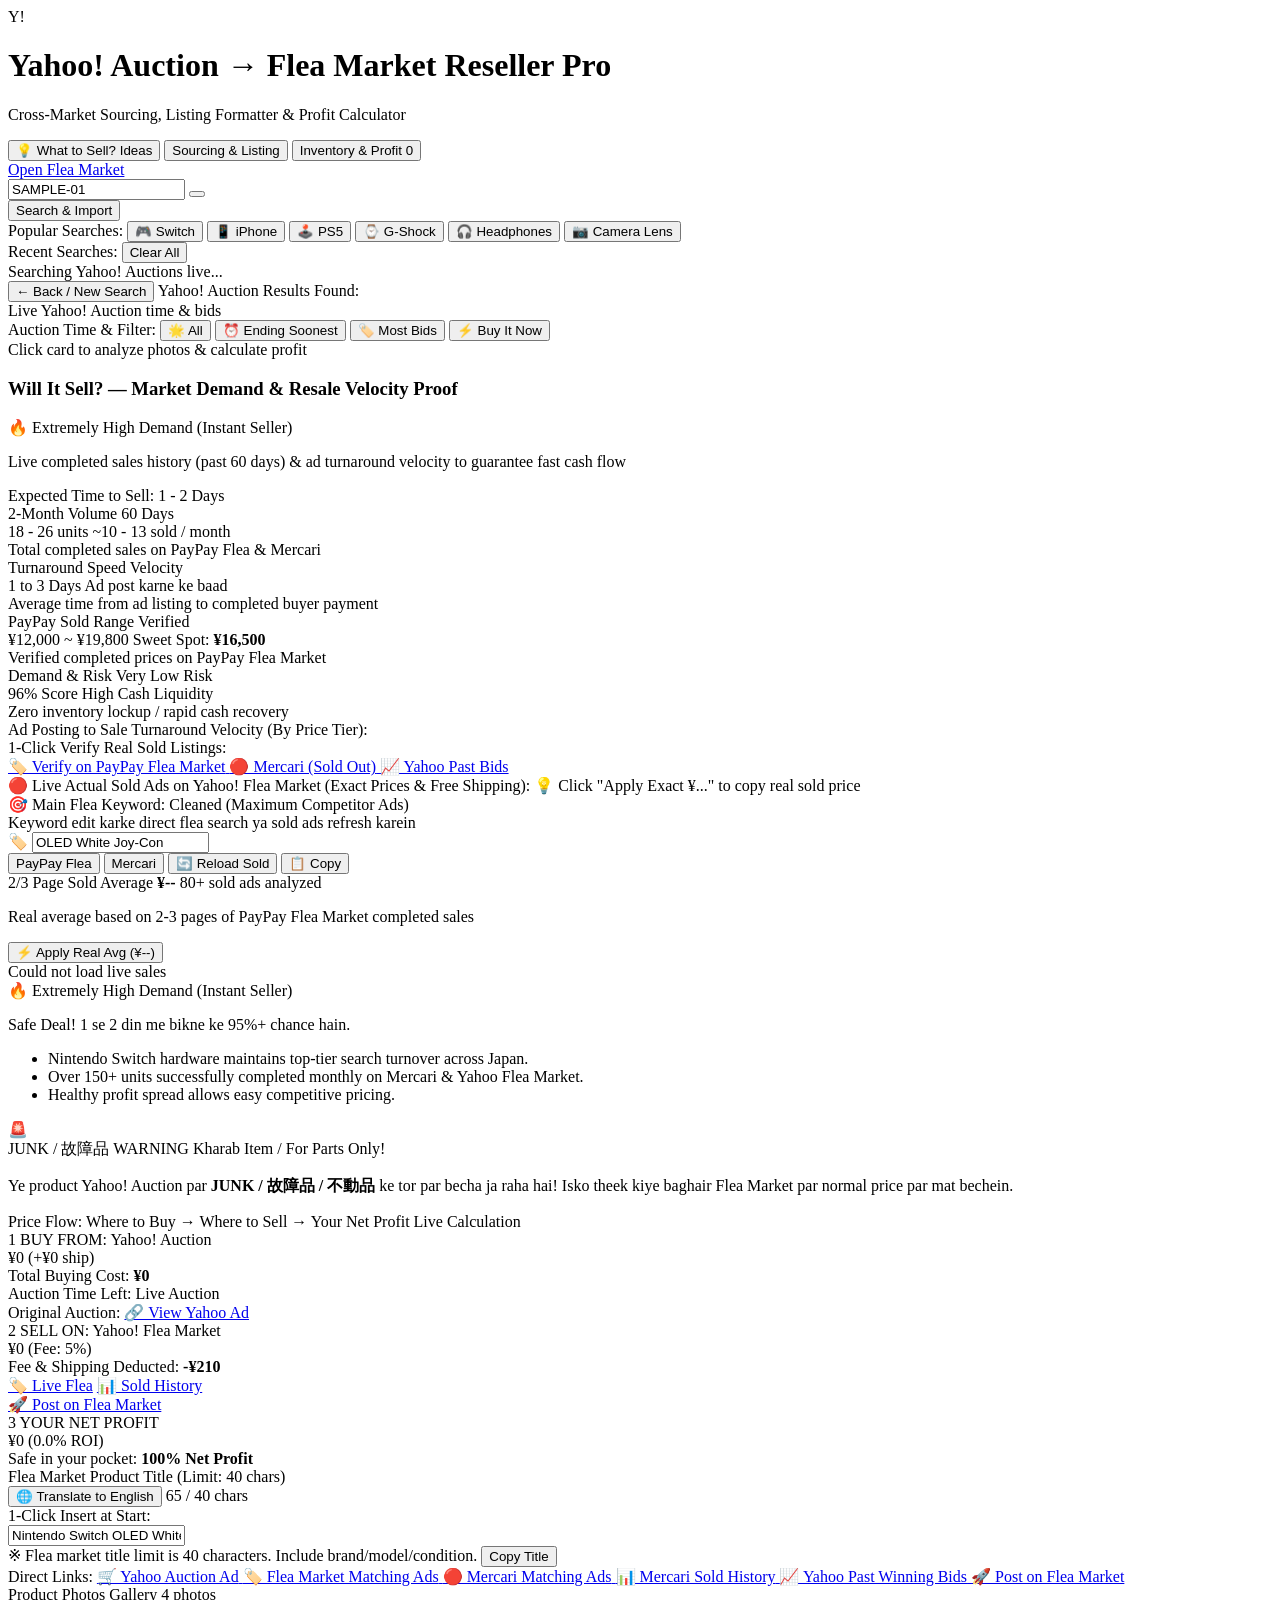
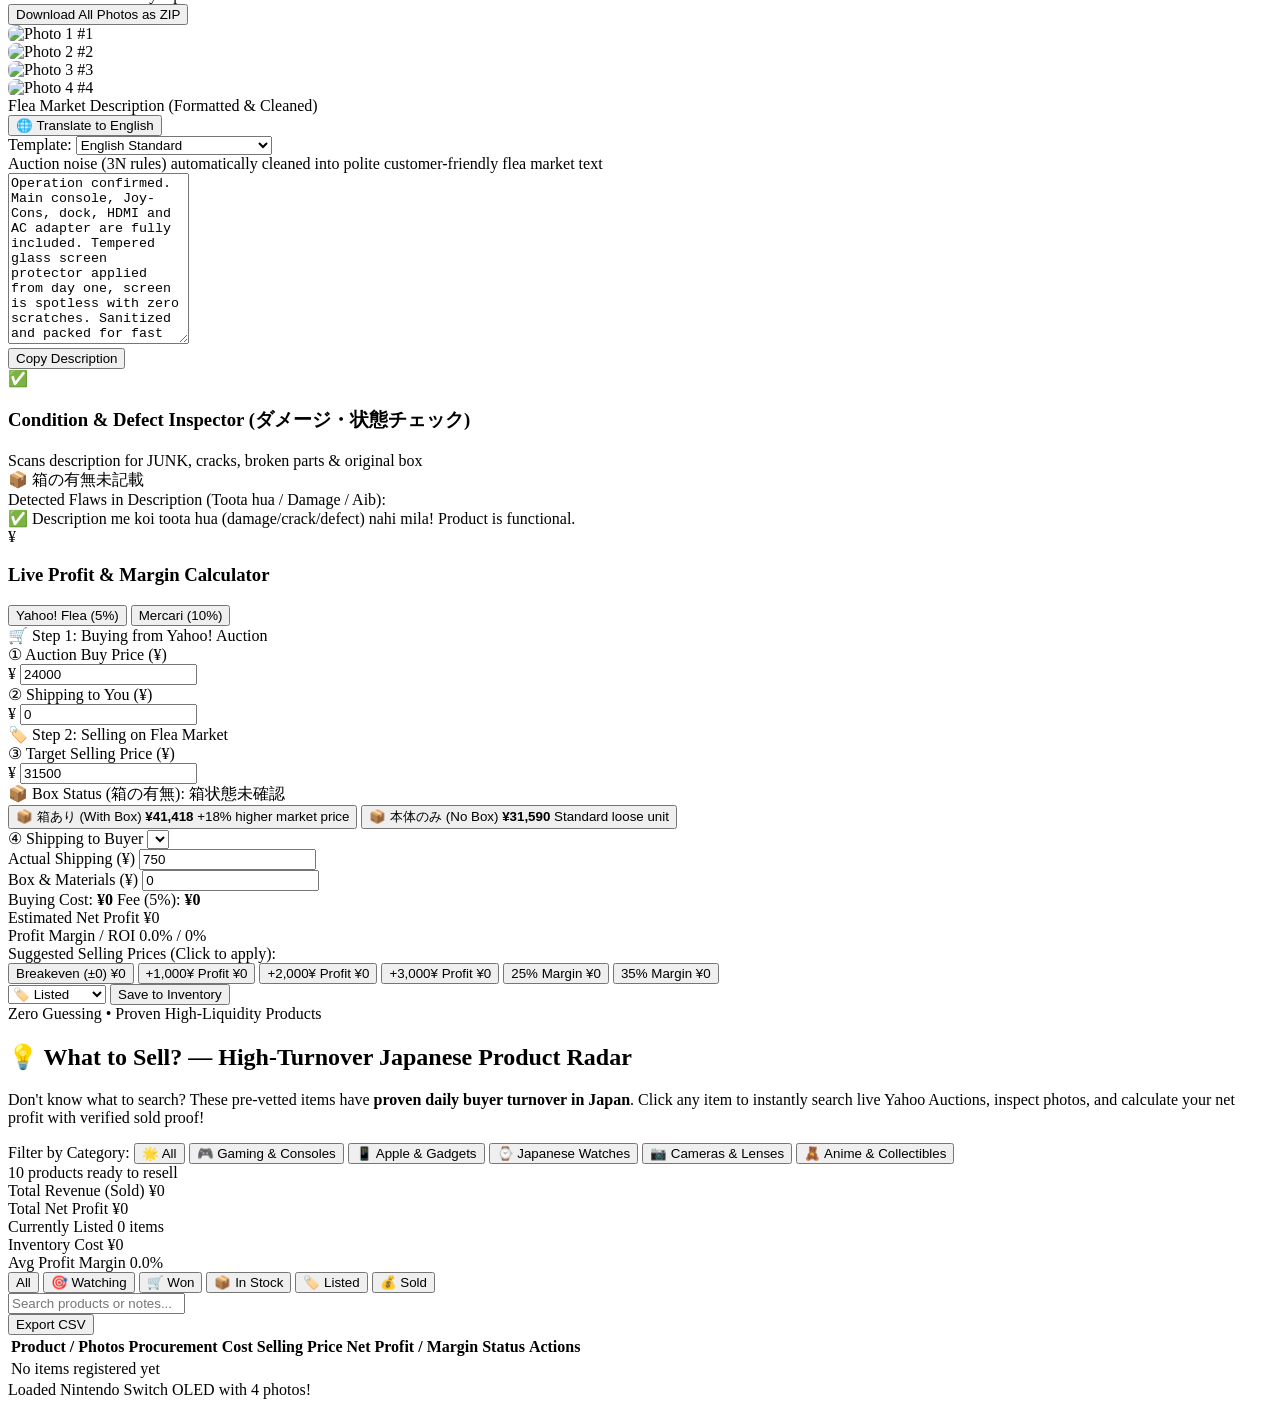
==== commit 5d1b8b64: "Replace arbitrary formula with real 2-3 page Flea Market sold average, add overpriced loss warning, " ====
--- a/frontend/index.html
+++ b/frontend/index.html
@@ -376,6 +376,23 @@
                                 </button>
                             </div>
                         </div>
+                    </div>
+
+                    <!-- Real 2/3 Page Average Sold Price Banner -->
+                    <div id="flea-sold-avg-banner" class="hidden bg-gradient-to-r from-amber-50 to-orange-50 border-2 border-amber-300 p-3 rounded-xl flex flex-col sm:flex-row sm:items-center justify-between gap-2 shadow-xs">
+                        <div>
+                            <div class="flex items-center space-x-2 flex-wrap">
+                                <span class="text-[10px] uppercase tracking-wider font-black bg-amber-600 text-white px-2 py-0.5 rounded shadow-2xs">2/3 Page Sold Average</span>
+                                <b id="flea-stat-avg-price" class="text-lg font-black text-slate-900">¥--</b>
+                                <span id="flea-stat-count-badge" class="text-[10px] text-amber-900 bg-amber-200/80 px-2 py-0.5 rounded font-black border border-amber-300">80+ sold ads analyzed</span>
+                            </div>
+                            <p id="flea-stat-range-text" class="text-[11px] text-slate-600 mt-1 font-medium">
+                                Real average based on 2-3 pages of PayPay Flea Market completed sales
+                            </p>
+                        </div>
+                        <button type="button" id="btn-apply-flea-avg" onclick="applyRealFleaAveragePrice()" class="px-3.5 py-2 bg-amber-600 hover:bg-amber-700 text-white rounded-xl text-xs font-black shadow-xs flex items-center space-x-1.5 transition flex-shrink-0 cursor-pointer" title="Apply this real market average to selling price">
+                            <span>⚡ Apply Real Avg (<span id="btn-avg-val">¥--</span>)</span>
+                        </button>
                     </div>
 
                     <!-- Grid of real sold cards -->
@@ -1061,6 +1078,6 @@
     </div>
 
     <!-- Application Script (Cache-busted) -->
-    <script src="app.js?v=20261023_main_flea_keyword"></script>
+    <script src="app.js?v=20261023_real_flea_avg"></script>
 </body>
 </html>
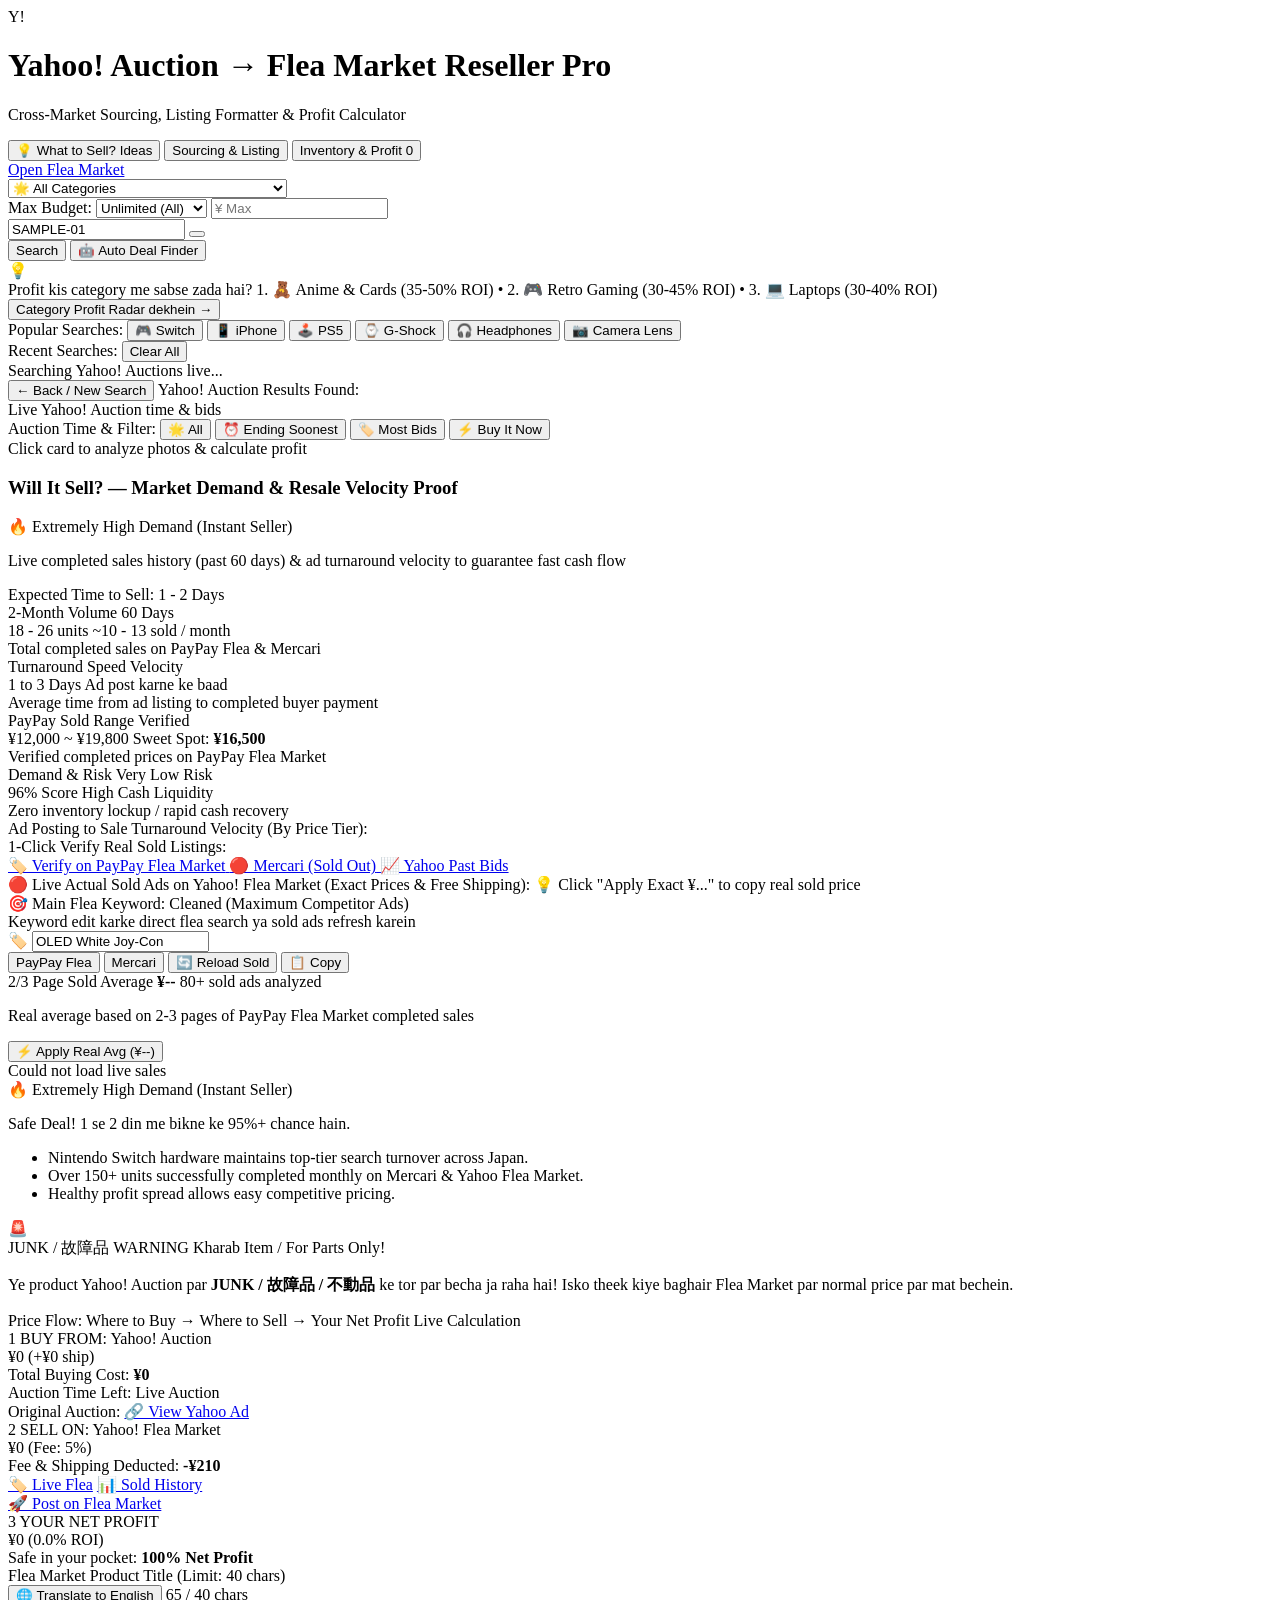
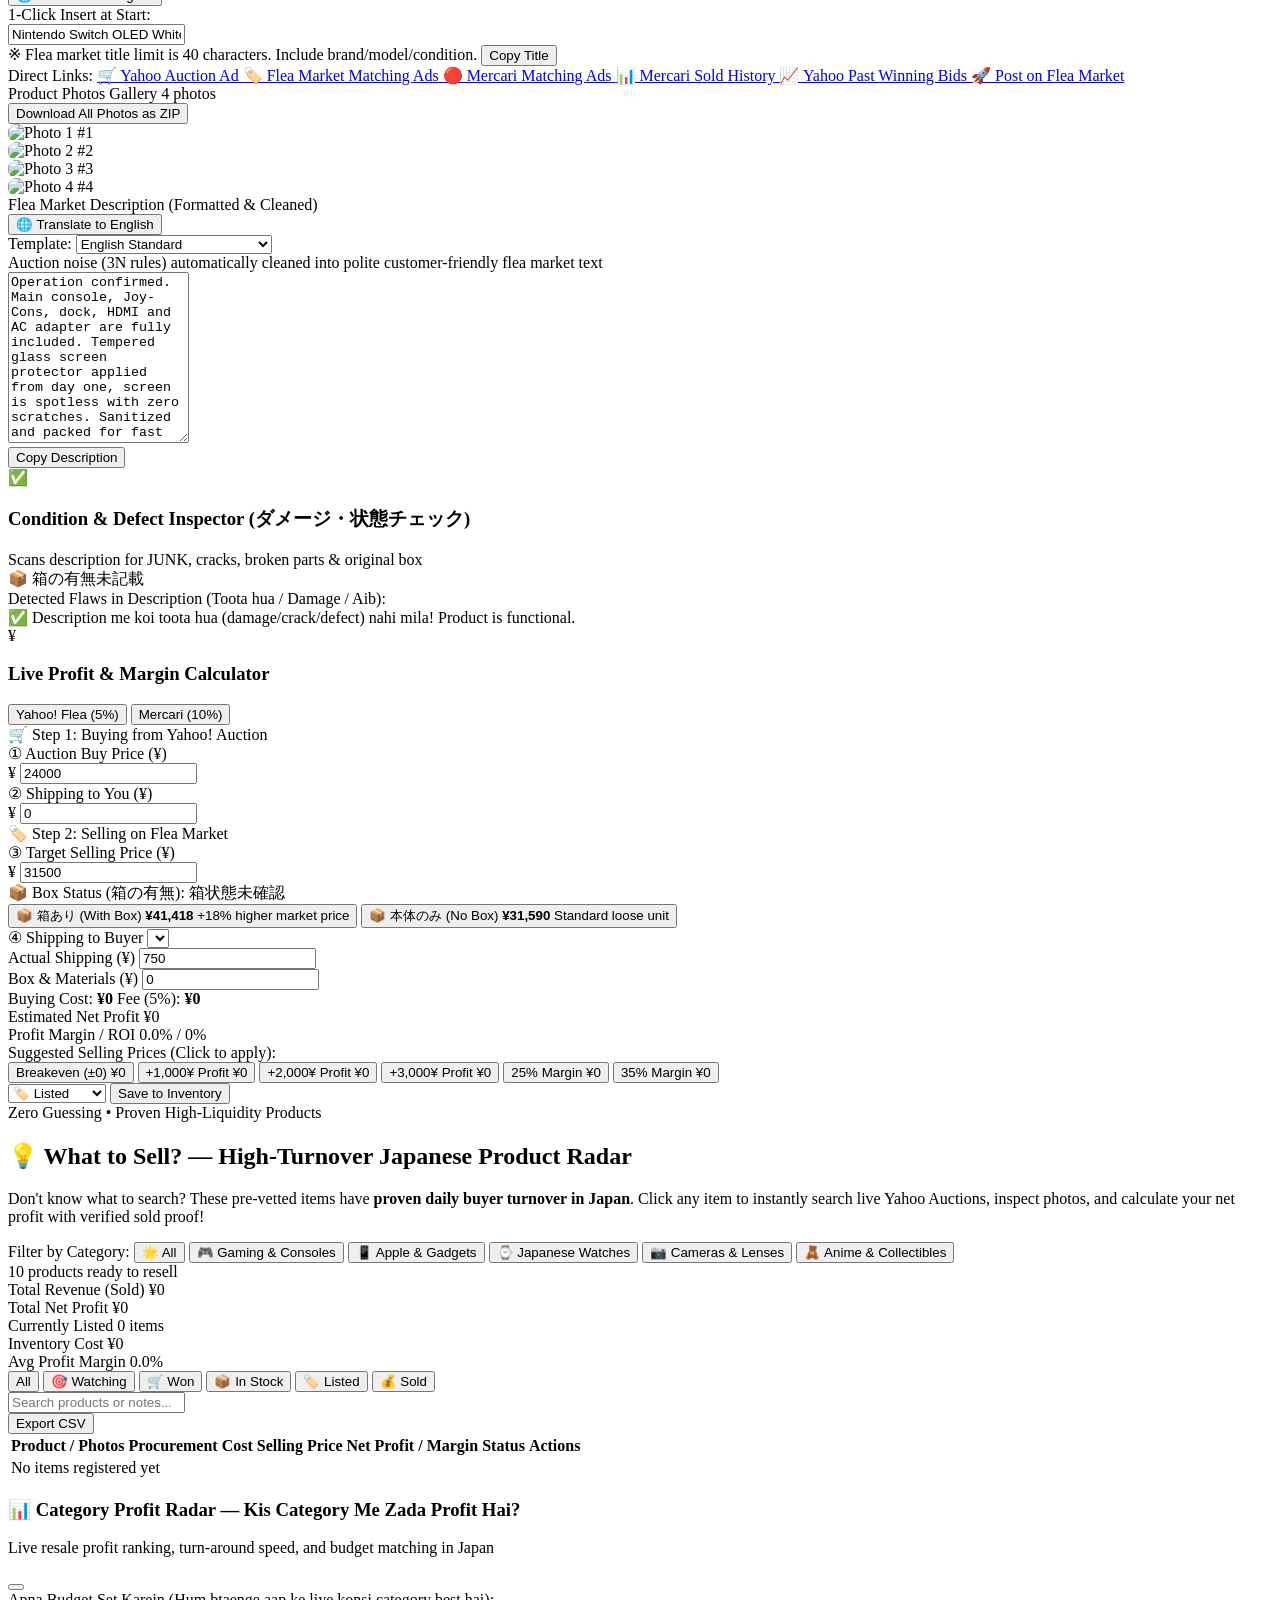
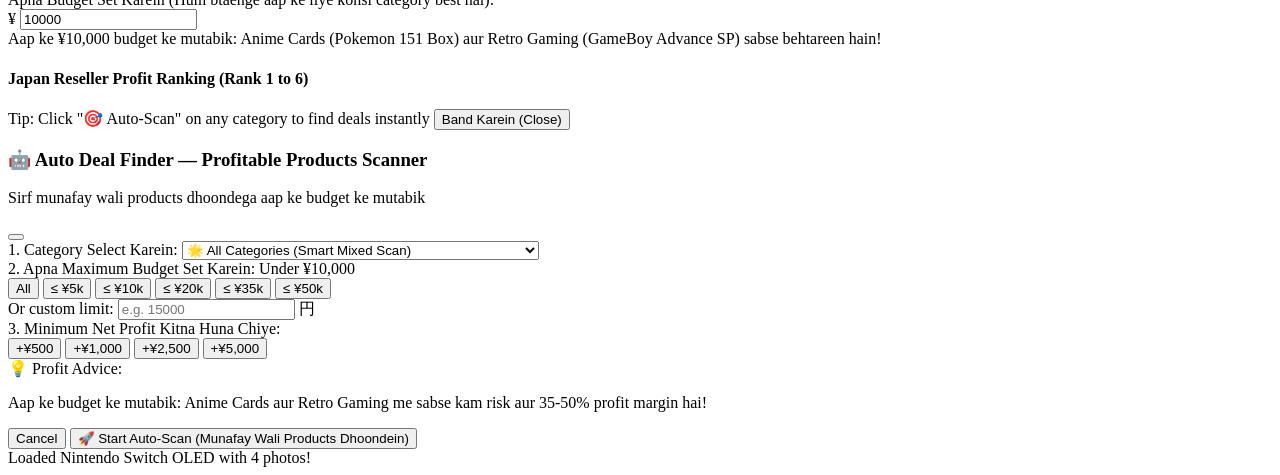
==== commit 29115993: "Add Auto Deal Finder, Budget Filter and Category Profit Radar" ====
--- a/frontend/index.html
+++ b/frontend/index.html
@@ -75,25 +75,82 @@
         <section id="tab-sourcing" class="space-y-6">
 
             <!-- Search / URL / Keyword Input Card -->
-            <div class="bg-white rounded-2xl border border-slate-200 p-5 shadow-sm space-y-3">
-                <div class="flex flex-col md:flex-row gap-3 items-center">
-                    <div class="relative flex-1 w-full">
-                        <i data-lucide="search" class="w-5 h-5 text-slate-400 absolute left-3.5 top-1/2 -translate-y-1/2"></i>
+            <div class="bg-white rounded-2xl border border-slate-200 p-5 shadow-sm space-y-3.5">
+                
+                <!-- Category, Budget & Input Toolbar -->
+                <div class="flex flex-col lg:flex-row gap-2.5 items-stretch lg:items-center">
+                    
+                    <!-- 1. Category Selector -->
+                    <div class="relative w-full lg:w-56 shrink-0">
+                        <select id="select-category" onchange="onCategoryChanged()" class="w-full pl-3 pr-8 py-3 bg-slate-50 hover:bg-slate-100 border border-slate-300 rounded-xl text-xs sm:text-sm font-bold text-slate-800 focus:outline-none focus:ring-2 focus:ring-red-500 focus:bg-white transition cursor-pointer">
+                            <option value="all">🌟 All Categories</option>
+                            <option value="collectibles">🧸 Anime & Collectibles (🔥 35-50% Profit)</option>
+                            <option value="gaming">🎮 Gaming & Consoles (🔥 30-45% Profit)</option>
+                            <option value="laptops">💻 Laptops & PC (🔥 30-40% Profit)</option>
+                            <option value="watches">⌚ Japanese Watches (🔥 25-35% Profit)</option>
+                            <option value="cameras">📷 Cameras & Lenses (🔥 20-35% Profit)</option>
+                            <option value="electronics">📱 Apple & Gadgets (⚡ Instant 24h Cash)</option>
+                        </select>
+                    </div>
+
+                    <!-- 2. Budget Limit Selector -->
+                    <div class="flex items-center space-x-1.5 bg-slate-50 border border-slate-300 rounded-xl px-3 py-2 w-full lg:w-52 shrink-0">
+                        <i data-lucide="wallet" class="w-4 h-4 text-emerald-600 shrink-0"></i>
+                        <div class="flex-1 min-w-0">
+                            <span class="text-[10px] uppercase tracking-wider font-extrabold text-slate-400 block leading-none mb-0.5">Max Budget:</span>
+                            <select id="select-budget-limit" onchange="onBudgetLimitChanged()" class="w-full bg-transparent text-xs font-bold text-slate-800 focus:outline-none cursor-pointer">
+                                <option value="0">Unlimited (All)</option>
+                                <option value="5000">Under ¥5,000</option>
+                                <option value="10000">Under ¥10,000</option>
+                                <option value="20000">Under ¥20,000</option>
+                                <option value="35000">Under ¥35,000</option>
+                                <option value="50000">Under ¥50,000</option>
+                                <option value="custom">Custom ¥...</option>
+                            </select>
+                            <input type="number" id="input-custom-budget" placeholder="¥ Max" step="500" onchange="onCustomBudgetChanged()" class="hidden w-full mt-1 px-1.5 py-0.5 border border-slate-300 rounded text-xs font-bold text-slate-800 focus:outline-none focus:ring-1 focus:ring-red-500">
+                        </div>
+                    </div>
+
+                    <!-- 3. Keyword / URL Input -->
+                    <div class="relative flex-1 w-full min-w-0">
+                        <i data-lucide="search" class="w-4 h-4 text-slate-400 absolute left-3.5 top-1/2 -translate-y-1/2"></i>
                         <input type="text" id="input-url" 
-                            placeholder="Type any product keyword (e.g. laptop, iPhone, PS5, Camera) or paste Yahoo ID/URL" 
+                            placeholder="Search keyword (e.g. PS5, Switch, ThinkPad, G-Shock, Pokemon) or paste Yahoo ID" 
                             oninput="toggleClearSearchBtn()"
                             onkeydown="if(event.key==='Enter') handleScrape()"
-                            class="w-full pl-11 pr-10 py-3 bg-slate-50 border border-slate-300 rounded-xl text-sm focus:outline-none focus:ring-2 focus:ring-red-500 focus:bg-white transition font-medium">
-                        <button id="btn-clear-input" type="button" onclick="resetToNewSearch()" class="hidden absolute right-3 top-1/2 -translate-y-1/2 text-slate-400 hover:text-slate-700 p-1 rounded-full hover:bg-slate-200 transition" title="Clear and search new item">
-                            <i data-lucide="x" class="w-4 h-4"></i>
+                            class="w-full pl-10 pr-9 py-3 bg-slate-50 border border-slate-300 rounded-xl text-xs sm:text-sm focus:outline-none focus:ring-2 focus:ring-red-500 focus:bg-white transition font-medium">
+                        <button id="btn-clear-input" type="button" onclick="resetToNewSearch()" class="hidden absolute right-3 top-1/2 -translate-y-1/2 text-slate-400 hover:text-slate-700 p-1 rounded-full hover:bg-slate-200 transition" title="Clear search">
+                            <i data-lucide="x" class="w-3.5 h-3.5"></i>
                         </button>
                     </div>
-                    <div class="flex gap-2 w-full md:w-auto">
-                        <button id="btn-scrape" onclick="handleScrape()" class="flex-1 md:flex-none px-6 py-3 bg-red-600 hover:bg-red-700 text-white font-bold rounded-xl text-sm transition flex items-center justify-center space-x-2 shadow-md shadow-red-100 disabled:opacity-50">
+
+                    <!-- 4. Action Buttons (Manual Search & Auto Deal Finder) -->
+                    <div class="flex gap-2 w-full lg:w-auto shrink-0">
+                        <button id="btn-scrape" onclick="handleScrape()" class="flex-1 lg:flex-none px-4 py-3 bg-red-600 hover:bg-red-700 text-white font-bold rounded-xl text-xs sm:text-sm transition flex items-center justify-center space-x-1.5 shadow-sm shadow-red-200 disabled:opacity-50" title="Search Yahoo Auctions">
                             <i data-lucide="search" class="w-4 h-4"></i>
-                            <span>Search & Import</span>
+                            <span>Search</span>
                         </button>
-                    </div>
+                        
+                        <button id="btn-auto-deals" onclick="openAutoDealModal()" class="flex-1 lg:flex-none px-4 py-3 bg-gradient-to-r from-emerald-600 via-teal-600 to-emerald-700 hover:from-emerald-700 hover:to-teal-800 text-white font-extrabold rounded-xl text-xs sm:text-sm transition flex items-center justify-center space-x-1.5 shadow-md shadow-emerald-200 ring-2 ring-emerald-400/40 hover:brightness-110" title="Scan and automatically find profitable products within your budget">
+                            <i data-lucide="bot" class="w-4 h-4 text-emerald-200"></i>
+                            <span>🤖 Auto Deal Finder</span>
+                        </button>
+                    </div>
+                </div>
+
+                <!-- Category Profit Advisor Helper Bar -->
+                <div class="flex flex-wrap items-center justify-between gap-2 p-2.5 bg-gradient-to-r from-amber-50 via-orange-50 to-amber-50 border border-amber-200/80 rounded-xl text-xs shadow-2xs">
+                    <div class="flex items-center space-x-2">
+                        <span class="w-6 h-6 rounded-lg bg-amber-500 text-white flex items-center justify-center font-black text-xs shadow-xs">💡</span>
+                        <div>
+                            <span class="font-extrabold text-amber-950">Profit kis category me sabse zada hai?</span>
+                            <span class="text-amber-800 ml-1.5 hidden md:inline">1. 🧸 Anime & Cards (35-50% ROI) • 2. 🎮 Retro Gaming (30-45% ROI) • 3. 💻 Laptops (30-40% ROI)</span>
+                        </div>
+                    </div>
+                    <button type="button" onclick="openCategoryAdvisorModal()" class="px-3 py-1 bg-amber-600 hover:bg-amber-700 text-white font-extrabold rounded-lg transition shadow-xs flex items-center space-x-1.5 text-xs">
+                        <i data-lucide="bar-chart-3" class="w-3.5 h-3.5"></i>
+                        <span>Category Profit Radar dekhein &rarr;</span>
+                    </button>
                 </div>
 
                 <!-- Quick Keywords Row -->
@@ -1071,6 +1128,173 @@
 
     </main>
 
+    <!-- ========================================================= -->
+    <!-- MODAL 1: CATEGORY PROFIT ADVISOR (Kis Category Me Zada Profit Hai?) -->
+    <!-- ========================================================= -->
+    <div id="modal-category-advisor" class="hidden fixed inset-0 z-50 flex items-center justify-center p-4 bg-slate-900/60 backdrop-blur-xs">
+        <div class="bg-white rounded-2xl max-w-3xl w-full max-h-[90vh] flex flex-col shadow-2xl border border-slate-200 overflow-hidden animate-in fade-in zoom-in-95 duration-200">
+            <!-- Modal Header -->
+            <div class="px-6 py-4 bg-gradient-to-r from-amber-500 via-orange-500 to-amber-600 text-white flex items-center justify-between shrink-0">
+                <div class="flex items-center space-x-2.5">
+                    <div class="w-9 h-9 rounded-xl bg-white/20 backdrop-blur-xs flex items-center justify-center text-white font-bold">
+                        <i data-lucide="bar-chart-3" class="w-5 h-5"></i>
+                    </div>
+                    <div>
+                        <h3 class="text-base font-black leading-tight">📊 Category Profit Radar — Kis Category Me Zada Profit Hai?</h3>
+                        <p class="text-xs text-amber-100">Live resale profit ranking, turn-around speed, and budget matching in Japan</p>
+                    </div>
+                </div>
+                <button type="button" onclick="closeCategoryAdvisorModal()" class="text-white/80 hover:text-white p-1 rounded-lg hover:bg-white/10 transition">
+                    <i data-lucide="x" class="w-5 h-5"></i>
+                </button>
+            </div>
+
+            <!-- Modal Content (Scrollable) -->
+            <div class="p-6 space-y-5 overflow-y-auto flex-1">
+                <!-- Interactive Budget Tester Box -->
+                <div class="bg-gradient-to-tr from-amber-50 to-orange-50/60 p-4 rounded-xl border border-amber-200 space-y-2.5">
+                    <div class="flex flex-col sm:flex-row sm:items-center justify-between gap-2">
+                        <label class="text-xs font-black text-amber-950 flex items-center space-x-1.5">
+                            <i data-lucide="calculator" class="w-4 h-4 text-amber-600"></i>
+                            <span>Apna Budget Set Karein (Hum btaenge aap ke liye konsi category best hai):</span>
+                        </label>
+                        <div class="flex items-center space-x-2">
+                            <span class="text-xs font-bold text-slate-500">¥</span>
+                            <input type="number" id="advisor-budget-input" value="10000" step="1000" oninput="onAdvisorBudgetChanged()" class="w-28 px-2.5 py-1.5 bg-white border border-amber-300 rounded-lg text-xs font-black text-slate-900 focus:outline-none focus:ring-2 focus:ring-amber-500 shadow-2xs">
+                        </div>
+                    </div>
+                    <!-- Live Dynamic Advice in Roman Urdu -->
+                    <div id="advisor-dynamic-advice" class="p-3 bg-white/90 rounded-lg border border-amber-200/80 text-xs font-medium text-amber-950 leading-relaxed shadow-2xs">
+                        Aap ke ¥10,000 budget ke mutabik: Anime Cards (Pokemon 151 Box) aur Retro Gaming (GameBoy Advance SP) sabse behtareen hain!
+                    </div>
+                </div>
+
+                <!-- Category Ranking Cards Grid -->
+                <div class="space-y-3">
+                    <h4 class="text-xs font-black text-slate-500 uppercase tracking-wider flex items-center space-x-1.5">
+                        <i data-lucide="flame" class="w-3.5 h-3.5 text-red-500"></i>
+                        <span>Japan Reseller Profit Ranking (Rank 1 to 6)</span>
+                    </h4>
+                    
+                    <div id="category-advisor-cards-container" class="space-y-2.5">
+                        <!-- Populated dynamically via JS -->
+                    </div>
+                </div>
+            </div>
+
+            <!-- Modal Footer -->
+            <div class="px-6 py-3 bg-slate-50 border-t border-slate-200 flex items-center justify-between shrink-0">
+                <span class="text-[11px] text-slate-500">Tip: Click "🎯 Auto-Scan" on any category to find deals instantly</span>
+                <button type="button" onclick="closeCategoryAdvisorModal()" class="px-4 py-2 bg-slate-200 hover:bg-slate-300 text-slate-800 text-xs font-bold rounded-xl transition">
+                    Band Karein (Close)
+                </button>
+            </div>
+        </div>
+    </div>
+
+    <!-- ========================================================= -->
+    <!-- MODAL 2: AUTO DEAL FINDER (Profitable Products Scanner) -->
+    <!-- ========================================================= -->
+    <div id="modal-auto-deals" class="hidden fixed inset-0 z-50 flex items-center justify-center p-4 bg-slate-900/60 backdrop-blur-xs">
+        <div class="bg-white rounded-2xl max-w-xl w-full max-h-[90vh] flex flex-col shadow-2xl border border-slate-200 overflow-hidden animate-in fade-in zoom-in-95 duration-200">
+            <!-- Modal Header -->
+            <div class="px-6 py-4 bg-gradient-to-r from-emerald-600 via-teal-600 to-emerald-700 text-white flex items-center justify-between shrink-0">
+                <div class="flex items-center space-x-2.5">
+                    <div class="w-9 h-9 rounded-xl bg-white/20 backdrop-blur-xs flex items-center justify-center text-white font-bold">
+                        <i data-lucide="bot" class="w-5 h-5 text-emerald-200"></i>
+                    </div>
+                    <div>
+                        <h3 class="text-base font-black leading-tight">🤖 Auto Deal Finder — Profitable Products Scanner</h3>
+                        <p class="text-xs text-emerald-100">Sirf munafay wali products dhoondega aap ke budget ke mutabik</p>
+                    </div>
+                </div>
+                <button type="button" onclick="closeAutoDealModal()" class="text-white/80 hover:text-white p-1 rounded-lg hover:bg-white/10 transition">
+                    <i data-lucide="x" class="w-5 h-5"></i>
+                </button>
+            </div>
+
+            <!-- Modal Content -->
+            <div class="p-6 space-y-4 overflow-y-auto flex-1 text-xs">
+                <!-- 1. Category Selection -->
+                <div class="space-y-1.5">
+                    <label class="font-extrabold text-slate-700 flex items-center space-x-1.5">
+                        <i data-lucide="layers" class="w-4 h-4 text-emerald-600"></i>
+                        <span>1. Category Select Karein:</span>
+                    </label>
+                    <select id="auto-deal-category" onchange="onAutoDealCategoryOrBudgetChanged()" class="w-full px-3 py-2.5 bg-slate-50 border border-slate-300 rounded-xl font-bold text-slate-800 focus:outline-none focus:ring-2 focus:ring-emerald-500">
+                        <option value="all">🌟 All Categories (Smart Mixed Scan)</option>
+                        <option value="collectibles">🧸 Anime & Collectibles (🔥 35-50% Profit - Top Margin)</option>
+                        <option value="gaming">🎮 Gaming & Consoles (🔥 30-45% Profit - Fast Cash)</option>
+                        <option value="laptops">💻 Laptops & PC (🔥 30-40% Profit - High Yen Profit)</option>
+                        <option value="watches">⌚ Japanese Watches (🔥 25-35% Profit - Evergreen)</option>
+                        <option value="cameras">📷 Cameras & Lenses (🔥 20-35% Profit - Pro Niche)</option>
+                        <option value="electronics">📱 Apple & Gadgets (⚡ Instant 24h Cash Liquidity)</option>
+                    </select>
+                </div>
+
+                <!-- 2. Budget Limit Selection -->
+                <div class="space-y-1.5">
+                    <div class="flex items-center justify-between">
+                        <label class="font-extrabold text-slate-700 flex items-center space-x-1.5">
+                            <i data-lucide="wallet" class="w-4 h-4 text-emerald-600"></i>
+                            <span>2. Apna Maximum Budget Set Karein:</span>
+                        </label>
+                        <span id="auto-deal-budget-display" class="font-black text-emerald-700">Under ¥10,000</span>
+                    </div>
+                    
+                    <div class="grid grid-cols-3 sm:grid-cols-6 gap-1.5">
+                        <button type="button" onclick="setAutoDealBudget(0)" class="auto-budget-chip px-2 py-1.5 rounded-lg border border-slate-200 font-bold bg-slate-100 text-slate-700 hover:bg-slate-200 text-center" data-val="0">All</button>
+                        <button type="button" onclick="setAutoDealBudget(5000)" class="auto-budget-chip px-2 py-1.5 rounded-lg border border-slate-200 font-bold bg-slate-100 text-slate-700 hover:bg-slate-200 text-center" data-val="5000">&le; ¥5k</button>
+                        <button type="button" onclick="setAutoDealBudget(10000)" class="auto-budget-chip px-2 py-1.5 rounded-lg border border-emerald-500 font-extrabold bg-emerald-50 text-emerald-800 text-center" data-val="10000">&le; ¥10k</button>
+                        <button type="button" onclick="setAutoDealBudget(20000)" class="auto-budget-chip px-2 py-1.5 rounded-lg border border-slate-200 font-bold bg-slate-100 text-slate-700 hover:bg-slate-200 text-center" data-val="20000">&le; ¥20k</button>
+                        <button type="button" onclick="setAutoDealBudget(35000)" class="auto-budget-chip px-2 py-1.5 rounded-lg border border-slate-200 font-bold bg-slate-100 text-slate-700 hover:bg-slate-200 text-center" data-val="35000">&le; ¥35k</button>
+                        <button type="button" onclick="setAutoDealBudget(50000)" class="auto-budget-chip px-2 py-1.5 rounded-lg border border-slate-200 font-bold bg-slate-100 text-slate-700 hover:bg-slate-200 text-center" data-val="50000">&le; ¥50k</button>
+                    </div>
+
+                    <!-- Custom budget input -->
+                    <div class="pt-1 flex items-center space-x-2">
+                        <span class="text-slate-400 font-medium">Or custom limit:</span>
+                        <input type="number" id="auto-deal-custom-budget" placeholder="e.g. 15000" step="1000" oninput="onAutoDealCustomBudgetInput()" class="px-2.5 py-1 bg-white border border-slate-300 rounded-lg font-bold text-slate-800 focus:outline-none focus:ring-1 focus:ring-emerald-500 w-28">
+                        <span class="text-slate-500 font-bold">円</span>
+                    </div>
+                </div>
+
+                <!-- 3. Minimum Expected Profit Threshold -->
+                <div class="space-y-1.5">
+                    <label class="font-extrabold text-slate-700 flex items-center space-x-1.5">
+                        <i data-lucide="trending-up" class="w-4 h-4 text-emerald-600"></i>
+                        <span>3. Minimum Net Profit Kitna Huna Chiye:</span>
+                    </label>
+                    <div class="grid grid-cols-4 gap-2">
+                        <button type="button" onclick="setAutoDealMinProfit(500)" class="auto-profit-chip px-2 py-1.5 rounded-lg border border-slate-200 font-bold bg-slate-100 text-slate-700 text-center" data-val="500">+¥500</button>
+                        <button type="button" onclick="setAutoDealMinProfit(1000)" class="auto-profit-chip px-2 py-1.5 rounded-lg border border-emerald-500 font-extrabold bg-emerald-50 text-emerald-800 text-center" data-val="1000">+¥1,000</button>
+                        <button type="button" onclick="setAutoDealMinProfit(2500)" class="auto-profit-chip px-2 py-1.5 rounded-lg border border-slate-200 font-bold bg-slate-100 text-slate-700 text-center" data-val="2500">+¥2,500</button>
+                        <button type="button" onclick="setAutoDealMinProfit(5000)" class="auto-profit-chip px-2 py-1.5 rounded-lg border border-slate-200 font-bold bg-slate-100 text-slate-700 text-center" data-val="5000">+¥5,000</button>
+                    </div>
+                </div>
+
+                <!-- Live Category & Budget Advice Box -->
+                <div class="p-3 bg-emerald-50 rounded-xl border border-emerald-200 text-emerald-950 space-y-1">
+                    <span class="font-extrabold text-[11px] uppercase tracking-wider block text-emerald-800">💡 Profit Advice:</span>
+                    <p id="auto-deal-live-advice" class="text-xs font-medium leading-relaxed">
+                        Aap ke budget ke mutabik: Anime Cards aur Retro Gaming me sabse kam risk aur 35-50% profit margin hai!
+                    </p>
+                </div>
+            </div>
+
+            <!-- Modal Action Buttons -->
+            <div class="px-6 py-4 bg-slate-50 border-t border-slate-200 flex items-center justify-between gap-3 shrink-0">
+                <button type="button" onclick="closeAutoDealModal()" class="px-4 py-2.5 bg-slate-200 hover:bg-slate-300 text-slate-800 text-xs font-bold rounded-xl transition">
+                    Cancel
+                </button>
+                <button type="button" id="btn-run-auto-scan" onclick="executeAutoDealScan()" class="flex-1 px-5 py-2.5 bg-gradient-to-r from-emerald-600 via-teal-600 to-emerald-700 hover:from-emerald-700 hover:to-teal-800 text-white font-black text-xs sm:text-sm rounded-xl transition flex items-center justify-center space-x-2 shadow-md shadow-emerald-200">
+                    <i data-lucide="sparkles" class="w-4 h-4 text-emerald-200"></i>
+                    <span>🚀 Start Auto-Scan (Munafay Wali Products Dhoondein)</span>
+                </button>
+            </div>
+        </div>
+    </div>
+
     <!-- Toast Notification Overlay -->
     <div id="toast" class="fixed bottom-6 right-6 z-50 bg-slate-900 text-white px-4 py-2.5 rounded-xl shadow-xl text-xs font-medium flex items-center space-x-2 opacity-0 pointer-events-none transition-all duration-300">
         <i data-lucide="check-circle" class="w-4 h-4 text-emerald-400"></i>
@@ -1078,6 +1302,6 @@
     </div>
 
     <!-- Application Script (Cache-busted) -->
-    <script src="app.js?v=20261023_real_flea_avg"></script>
+    <script src="app.js?v=20261026_autodeals_advisor"></script>
 </body>
 </html>
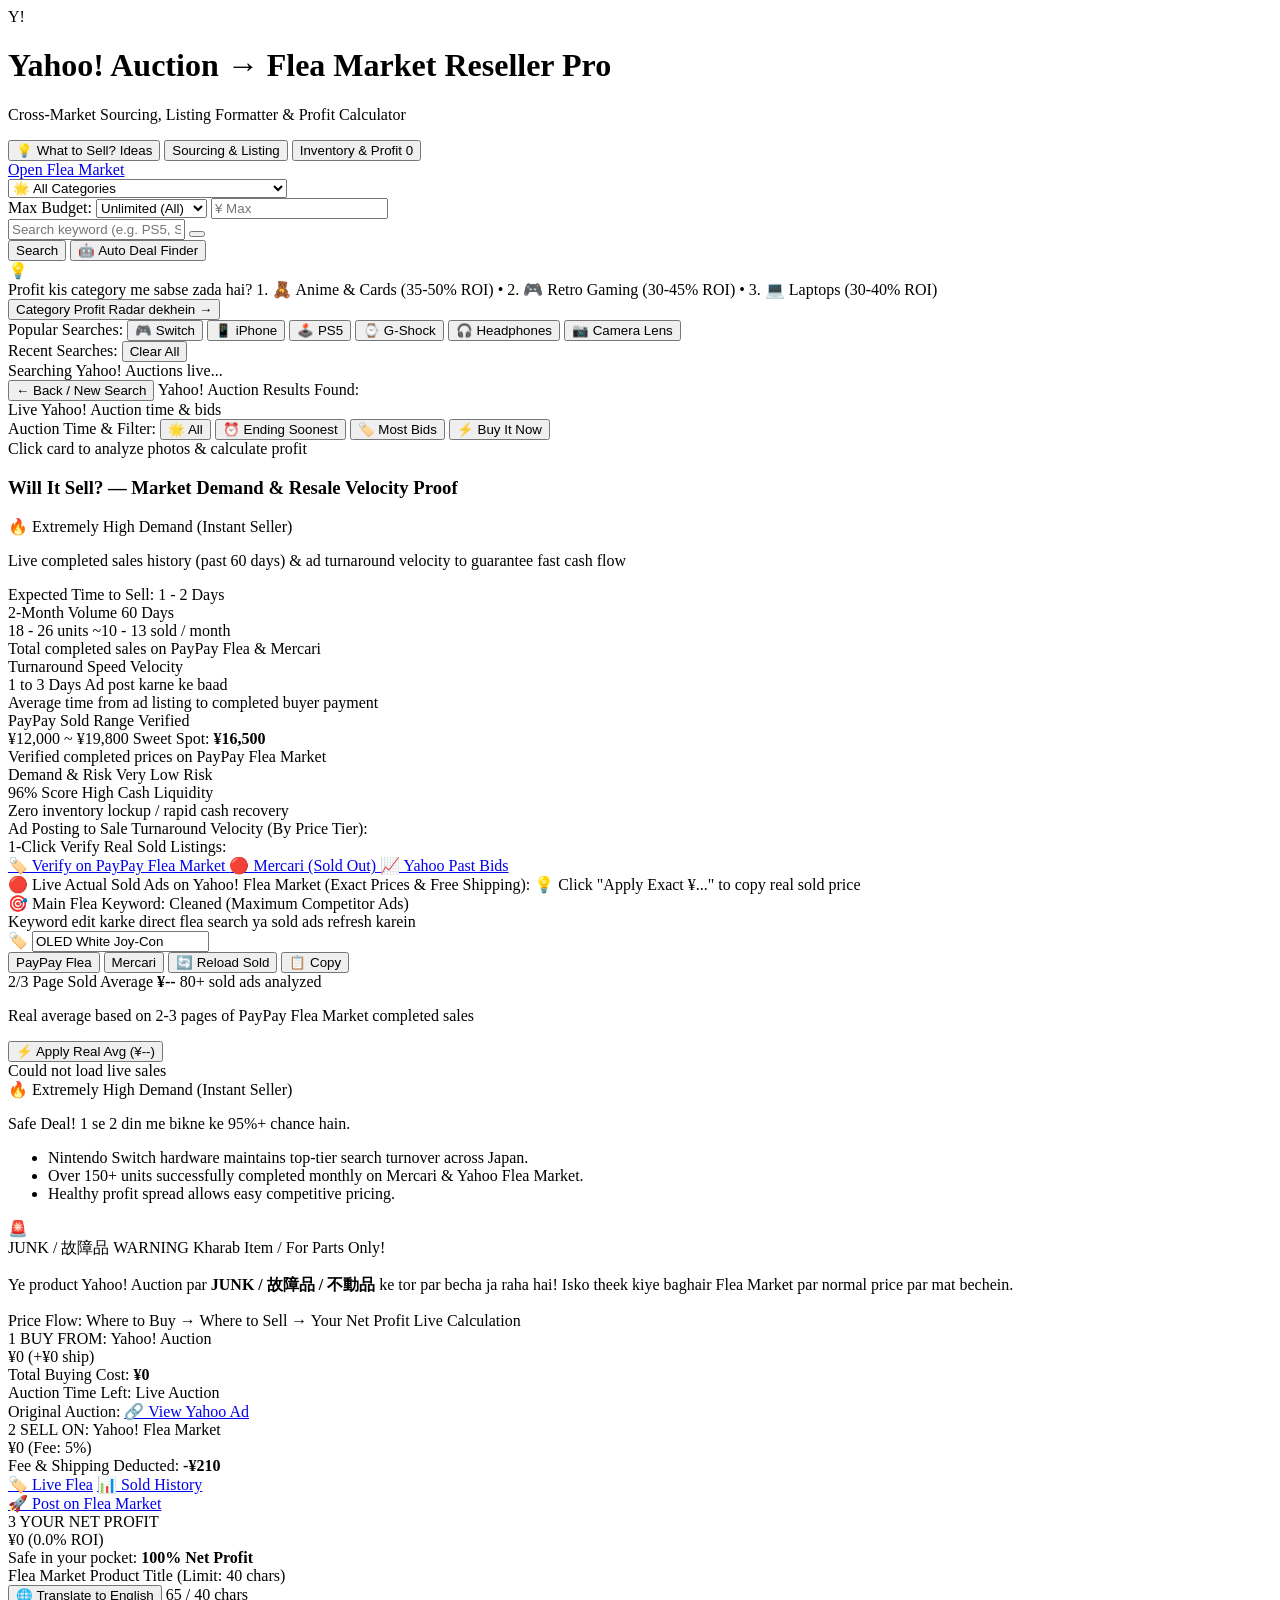
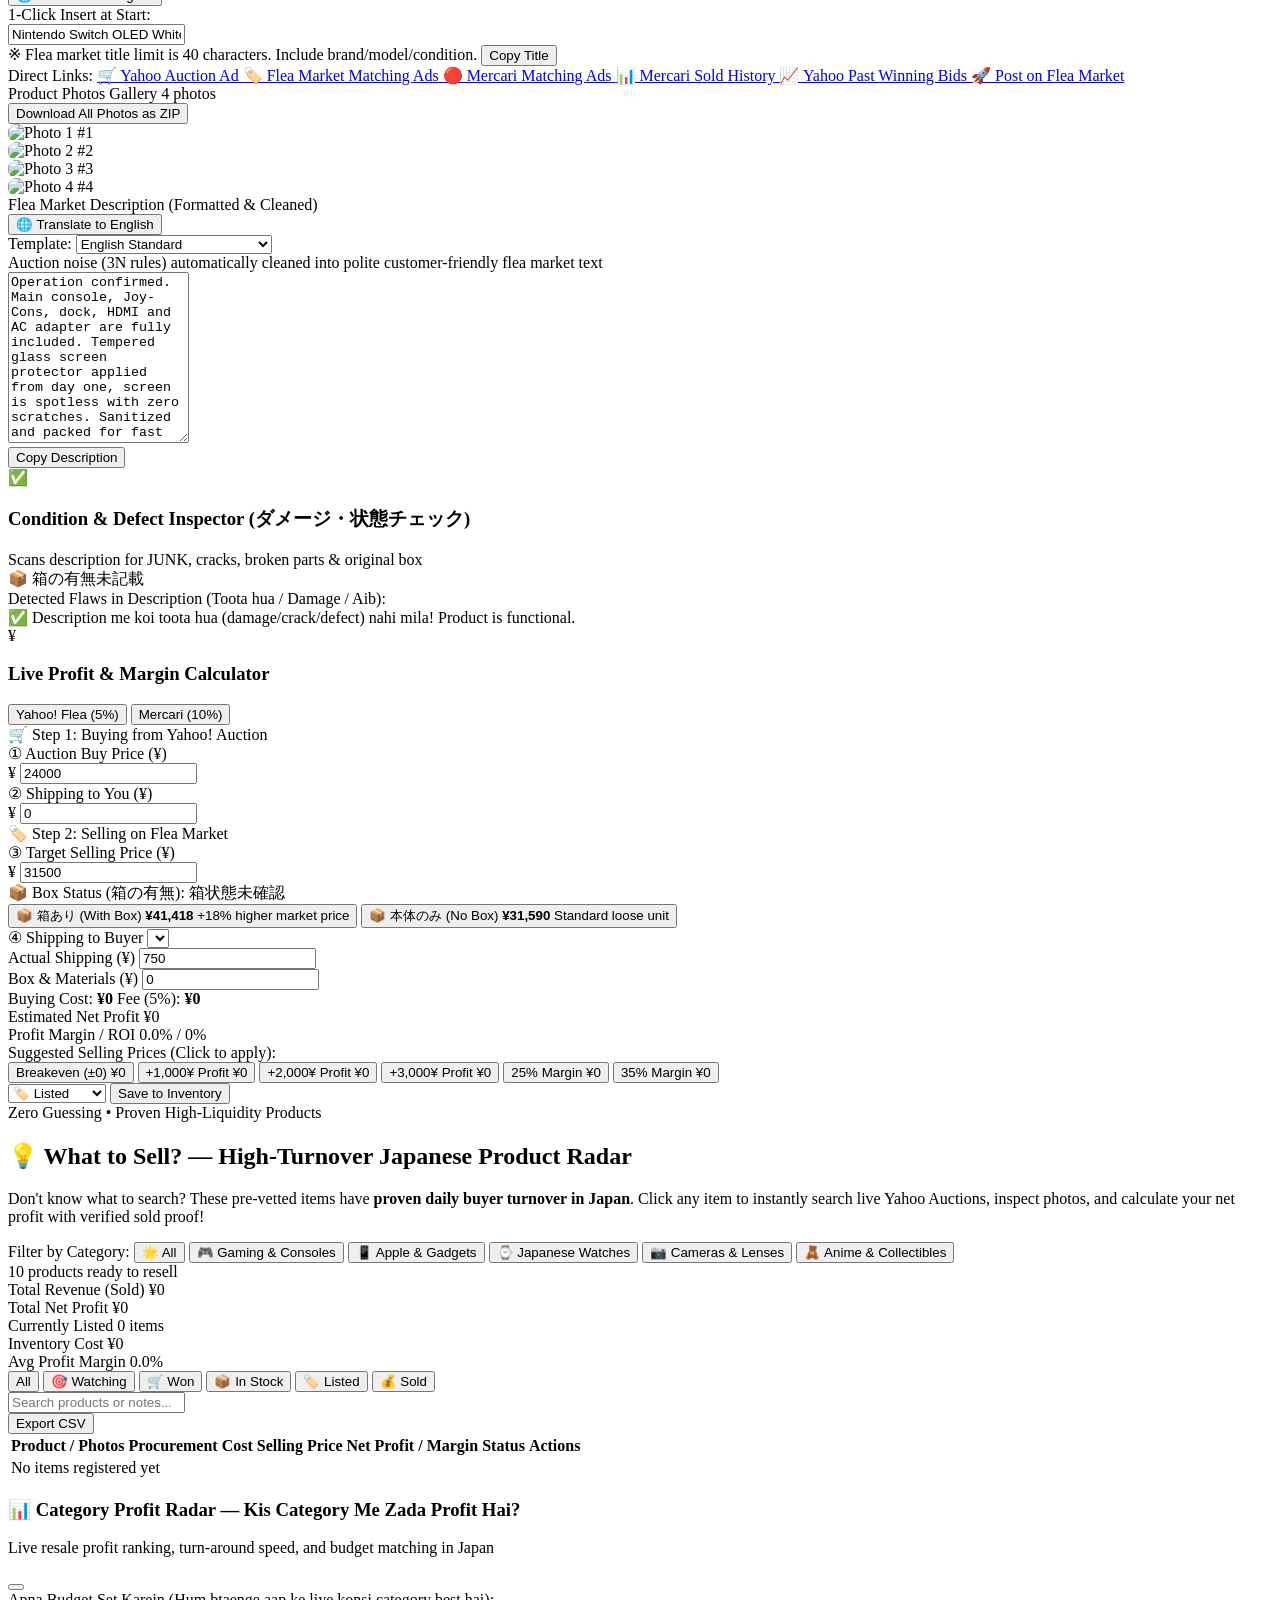
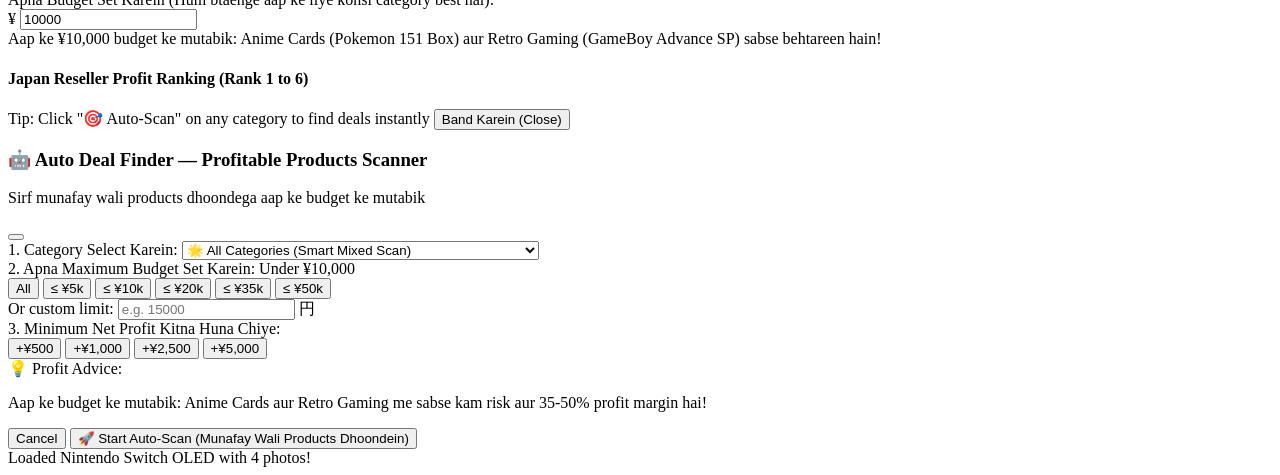
==== commit 45ab0a7f: "Fix collectibles auto-deals and remove sample text from search bar" ====
--- a/frontend/index.html
+++ b/frontend/index.html
@@ -1302,6 +1302,6 @@
     </div>
 
     <!-- Application Script (Cache-busted) -->
-    <script src="app.js?v=20261026_autodeals_advisor"></script>
+    <script src="app.js?v=20261026_collectibles_fix"></script>
 </body>
 </html>
